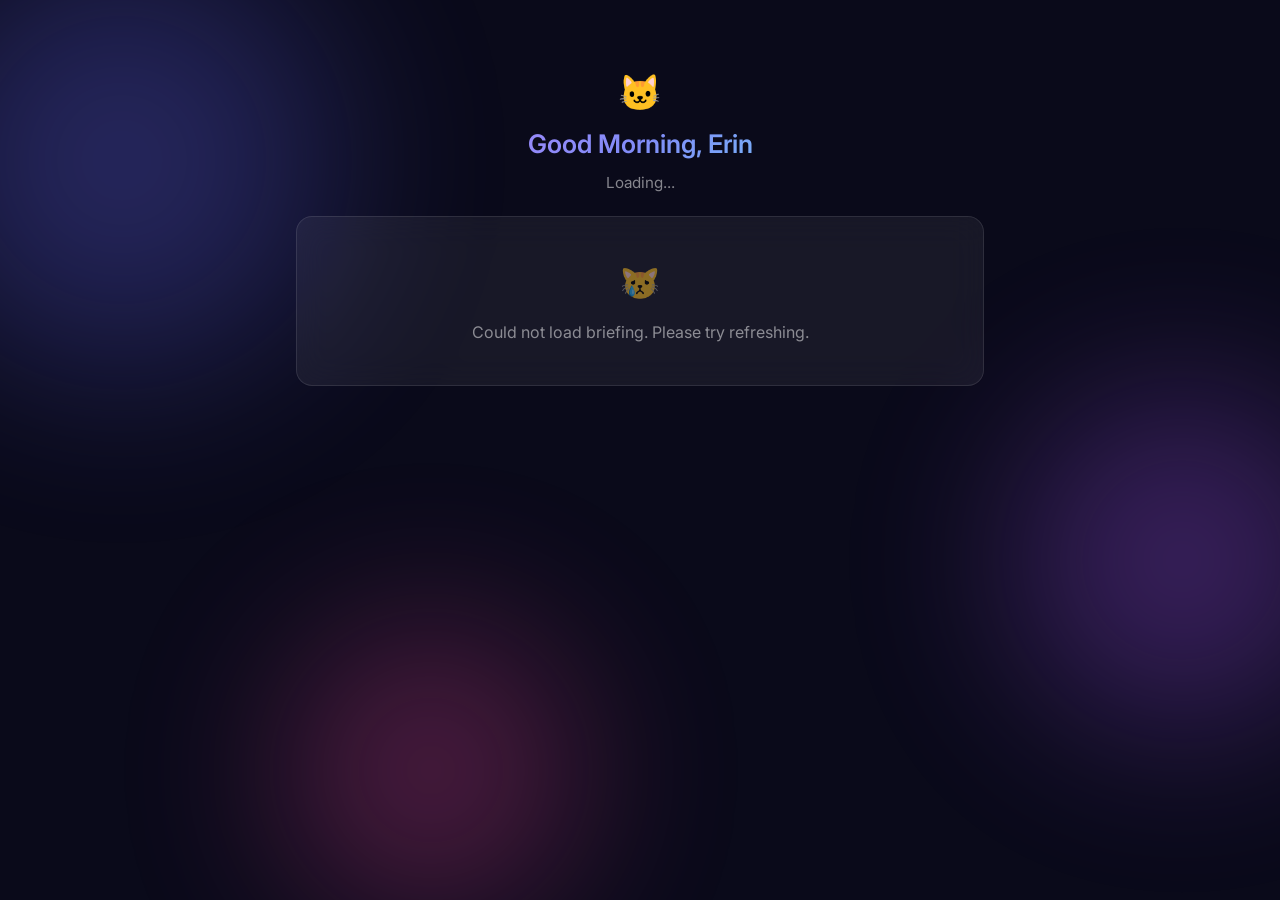
==== public/morning/erin/index.html @ 5134572a "feat: curated 4-category news + redesigned feedback section" ====
<!DOCTYPE html>
<html lang="en">
<head>
    <meta charset="UTF-8">
    <meta name="viewport" content="width=device-width, initial-scale=1.0">
    <title>Erin's Morning Briefing — Purrf Cat Grooming</title>
    <style>
        @import url('https://fonts.googleapis.com/css2?family=Inter:wght@300;400;500;600;700&display=swap');
        *, *::before, *::after { margin: 0; padding: 0; box-sizing: border-box; }
        body {
            font-family: 'Inter', -apple-system, BlinkMacSystemFont, sans-serif;
            background: #0a0a1a; color: #e0e0f0;
            min-height: 100vh; overflow-x: hidden; line-height: 1.6;
        }
        .orb { position: fixed; border-radius: 50%; filter: blur(80px); opacity: 0.4; animation: float 20s ease-in-out infinite; pointer-events: none; z-index: 0; }
        .orb-1 { width: 500px; height: 500px; background: radial-gradient(circle, #6366f1, transparent); top: -10%; left: -10%; }
        .orb-2 { width: 400px; height: 400px; background: radial-gradient(circle, #a855f7, transparent); top: 40%; right: -8%; animation-delay: -7s; }
        .orb-3 { width: 350px; height: 350px; background: radial-gradient(circle, #ec4899, transparent); bottom: -5%; left: 20%; animation-delay: -14s; }
        @keyframes float {
            0%, 100% { transform: translate(0, 0) scale(1); }
            33% { transform: translate(30px, -40px) scale(1.05); }
            66% { transform: translate(-20px, 20px) scale(0.95); }
        }
        .container { position: relative; z-index: 1; max-width: 720px; margin: 0 auto; padding: 24px 16px 60px; }
        .glass { background: rgba(255,255,255,0.06); backdrop-filter: blur(16px); -webkit-backdrop-filter: blur(16px); border: 1px solid rgba(255,255,255,0.1); border-radius: 16px; padding: 24px; margin-bottom: 20px; transition: transform 0.2s ease, box-shadow 0.2s ease; }
        .glass:hover { transform: translateY(-2px); box-shadow: 0 8px 32px rgba(99,102,241,0.15); }
        .header { text-align: center; padding: 40px 0 20px; }
        .header .logo { font-size: 2.2rem; margin-bottom: 4px; }
        .header h1 { font-size: 1.6rem; font-weight: 600; background: linear-gradient(135deg, #c084fc, #818cf8, #67e8f9); -webkit-background-clip: text; -webkit-text-fill-color: transparent; background-clip: text; }
        .header .date { font-size: 0.95rem; color: rgba(255,255,255,0.5); margin-top: 6px; }
        .section-icon { font-size: 1.3rem; margin-right: 8px; vertical-align: middle; }
        .section-title { font-size: 1.1rem; font-weight: 600; margin-bottom: 14px; display: flex; align-items: center; }
        .tip-card { border-left: 3px solid #a78bfa; }
        .tip-label { font-size: 0.75rem; text-transform: uppercase; letter-spacing: 1.5px; color: #a78bfa; margin-bottom: 8px; font-weight: 600; }
        .tip-text { font-size: 0.95rem; color: rgba(255,255,255,0.85); }
        .news-item { padding: 10px 0; border-bottom: 1px solid rgba(255,255,255,0.06); }
        .news-item:last-child { border-bottom: none; }
        .news-item a { color: #93c5fd; text-decoration: none; font-size: 0.93rem; line-height: 1.5; display: block; transition: color 0.2s; }
        .news-item a:hover { color: #bfdbfe; text-decoration: underline; }
        .news-source { font-size: 0.75rem; color: rgba(255,255,255,0.35); margin-top: 2px; }
        .news-category { display: inline-block; font-size: 0.72rem; padding: 3px 10px; border-radius: 20px; margin-bottom: 6px; margin-right: 0; font-weight: 500; }
        .news-category-iran { background: rgba(248,113,113,0.2); color: #fca5a5; }
        .news-category-perth { background: rgba(45,212,191,0.2); color: #5eead4; }
        .news-category-ai { background: rgba(167,139,250,0.2); color: #c4b5fd; }
        .news-category-good { background: rgba(74,222,128,0.2); color: #86efac; }
        .client-card { background: rgba(255,255,255,0.04); border-radius: 12px; padding: 16px; margin-bottom: 12px; border: 1px solid rgba(255,255,255,0.06); }
        .client-card:last-child { margin-bottom: 0; }
        .client-time { font-size: 0.8rem; color: #a78bfa; font-weight: 600; text-transform: uppercase; letter-spacing: 0.5px; }
        .client-name { font-size: 1.05rem; font-weight: 600; margin: 4px 0; color: #f0f0ff; }
        .client-pet { font-size: 0.9rem; color: rgba(255,255,255,0.65); }
        .client-service { display: inline-block; background: rgba(99,102,241,0.2); color: #c4b5fd; font-size: 0.78rem; padding: 3px 10px; border-radius: 20px; margin-top: 6px; }
        .client-tags { margin-top: 6px; display: flex; flex-wrap: wrap; gap: 4px; }
        .client-tag { font-size: 0.72rem; padding: 2px 8px; border-radius: 10px; background: rgba(236,72,153,0.15); color: #f9a8d4; }
        .client-tag.new-client { background: rgba(52,211,153,0.2); color: #6ee7b7; }
        .client-notes { font-size: 0.82rem; color: rgba(255,255,255,0.5); margin-top: 6px; font-style: italic; }
        .visit-count { font-size: 0.75rem; color: rgba(255,255,255,0.4); margin-top: 4px; }
        .revenue-summary { text-align: center; padding: 14px; background: rgba(52,211,153,0.08); border-radius: 12px; margin-top: 16px; }
        .revenue-amount { font-size: 1.5rem; font-weight: 700; color: #6ee7b7; }
        .revenue-label { font-size: 0.8rem; color: rgba(255,255,255,0.45); margin-top: 2px; }
        .no-appointments { text-align: center; padding: 30px; color: rgba(255,255,255,0.4); font-style: italic; }
        .feedback-item { background: rgba(255,255,255,0.03); border-radius: 12px; padding: 14px; border: 1px solid rgba(255,255,255,0.06); }
        .feedback-item-label { font-size: 0.8rem; color: rgba(255,255,255,0.5); text-transform: uppercase; letter-spacing: 0.5px; margin-bottom: 10px; font-weight: 600; display: block; }
        .toggle-row { display: flex; gap: 8px; margin-bottom: 12px; }
        .toggle-btn { flex: 1; padding: 10px 12px; background: rgba(255,255,255,0.04); border: 1px solid rgba(255,255,255,0.1); border-radius: 10px; color: rgba(255,255,255,0.6); font-size: 0.85rem; font-weight: 500; cursor: pointer; transition: all 0.2s; }
        .toggle-btn:hover { border-color: rgba(255,255,255,0.25); }
        .toggle-btn.active { background: rgba(99,102,241,0.25); border-color: rgba(99,102,241,0.5); color: #c4b5fd; }
        .feedback-grid { display: grid; grid-template-columns: 1fr 1fr; gap: 10px; margin-bottom: 16px; }
        textarea.glass-input { width: 100%; padding: 12px 14px; background: rgba(255,255,255,0.06); border: 1px solid rgba(255,255,255,0.1); border-radius: 10px; color: #e0e0f0; font-size: 0.9rem; font-family: inherit; resize: vertical; min-height: 70px; margin-bottom: 12px; }
        textarea.glass-input::placeholder { color: rgba(255,255,255,0.3); }
        textarea.glass-input:focus { outline: none; border-color: rgba(167,139,250,0.5); box-shadow: 0 0 0 3px rgba(167,139,250,0.1); }
        .tag-grid { display: flex; flex-wrap: wrap; gap: 8px; margin: 12px 0; }
        .tag-btn { padding: 6px 14px; border-radius: 20px; font-size: 0.82rem; cursor: pointer; border: 1px solid rgba(255,255,255,0.12); background: rgba(255,255,255,0.04); color: rgba(255,255,255,0.6); transition: all 0.2s; }
        .tag-btn.active { background: rgba(99,102,241,0.25); border-color: rgba(99,102,241,0.5); color: #c4b5fd; }
        .tag-btn:hover { border-color: rgba(255,255,255,0.25); }
        .submit-btn { display: block; width: 100%; padding: 14px; border: none; border-radius: 12px; font-size: 1rem; font-weight: 600; cursor: pointer; background: linear-gradient(135deg, #6366f1, #a855f7); color: white; transition: all 0.3s; margin-top: 8px; }
        .submit-btn:hover { transform: translateY(-1px); box-shadow: 0 6px 20px rgba(99,102,241,0.4); }
        .submit-btn:active { transform: translateY(0); }
        .submit-btn:disabled { opacity: 0.5; cursor: not-allowed; transform: none; }
        .feedback-msg { text-align: center; padding: 12px; border-radius: 10px; margin-top: 12px; font-size: 0.9rem; display: none; }
        .feedback-msg.success { display: block; background: rgba(52,211,153,0.12); color: #6ee7b7; }
        .feedback-msg.error { display: block; background: rgba(239,68,68,0.12); color: #fca5a5; }
        .links-grid { display: grid; gap: 8px; }
        .link-item a { color: #93c5fd; text-decoration: none; font-size: 0.88rem; transition: color 0.2s; }
        .link-item a:hover { color: #bfdbfe; text-decoration: underline; }
        .footer { text-align: center; padding: 30px 0; font-size: 0.78rem; color: rgba(255,255,255,0.25); }
        .footer a { color: rgba(255,255,255,0.35); text-decoration: none; }
        .footer a:hover { color: rgba(255,255,255,0.5); }
        .loading { text-align: center; padding: 60px 20px; }
        .spinner { width: 36px; height: 36px; border: 3px solid rgba(255,255,255,0.1); border-top-color: #a78bfa; border-radius: 50%; animation: spin 0.8s linear infinite; margin: 0 auto 16px; }
        @keyframes spin { to { transform: rotate(360deg); } }
        .loading-text { color: rgba(255,255,255,0.4); font-size: 0.9rem; }
        .error-state { text-align: center; padding: 40px 20px; color: rgba(255,255,255,0.5); }
        .error-state .icon { font-size: 2rem; margin-bottom: 12px; }
        @media (max-width: 500px) {
            .container { padding: 16px 10px 40px; }
            .glass { padding: 18px 16px; }
            .header h1 { font-size: 1.3rem; }
            .feedback-grid { grid-template-columns: 1fr; }
            .toggle-row { flex-direction: column; }
            .toggle-btn { width: 100%; }
        }
    </style>
</head>
<body data-user="erin">
    <div class="orb orb-1"></div>
    <div class="orb orb-2"></div>
    <div class="orb orb-3"></div>
    <div class="container">
        <div class="header">
            <div class="logo">🐱</div>
            <h1>Good Morning, Erin</h1>
            <div class="date" id="headerDate">Loading...</div>
        </div>
        <div id="content">
            <div class="loading">
                <div class="spinner"></div>
                <div class="loading-text">Fetching your briefing...</div>
            </div>
        </div>
    </div>
    <script>
    (function() {
        var USER = document.body.getAttribute('data-user') || 'erin';
        var API = 'https://duwwfbohvptdsgrvlskj.supabase.co/functions/v1/serve-morning-briefing';
        var feedbackState = {
            useful: '',
            bestSections: [],
            changeRequest: '',
            addRemove: '',
            readingExperience: '',
            contentAmount: '',
            looks: '',
            improvement: '',
            generalComments: ''
        };

        function init() {
            fetch(API + '?name=' + USER + '&format=json')
                .then(function(res) { if (!res.ok) throw new Error('HTTP ' + res.status); return res.json(); })
                .then(function(row) {
                    if (!row || (!row.data && !row.json_data && !row.html_content)) { showError('No briefing available yet today. Check back after 5:00 AM.'); return; }
                    var data = row.data || row.json_data;
                    if (!data) { showError('Briefing data is still in legacy format. A new briefing will be generated tomorrow.'); return; }
                    render(data, row.briefing_date);
                })
                .catch(function(err) { console.error(err); showError('Could not load briefing. Please try refreshing.'); });
        }

        function showError(msg) {
            document.getElementById('content').innerHTML = '<div class="glass error-state"><div class="icon">&#128575;</div><p>' + msg + '</p></div>';
        }

        function formatBriefingDate(dateStr) {
            var d = new Date(dateStr + 'T00:00:00');
            return d.toLocaleDateString('en-AU', { weekday: 'long', day: 'numeric', month: 'long', year: 'numeric' });
        }

        function escHtml(s) { if (!s) return ''; return String(s).replace(/&/g,'&amp;').replace(/</g,'&lt;').replace(/>/g,'&gt;').replace(/"/g,'&quot;'); }
        function escAttr(s) { if (!s) return ''; return String(s).replace(/&/g,'&amp;').replace(/"/g,'&quot;').replace(/'/g,'&#39;').replace(/</g,'&lt;').replace(/>/g,'&gt;'); }

        function getCategoryClass(label) {
            if (!label) return '';
            var lower = label.toLowerCase();
            if (lower.includes('iran') || lower.includes('war')) return 'news-category-iran';
            if (lower.includes('perth') || lower.includes('local')) return 'news-category-perth';
            if (lower.includes('claude') || lower.includes('ai')) return 'news-category-ai';
            if (lower.includes('good')) return 'news-category-good';
            return 'news-category-ai';
        }

        function render(data, briefingDate) {
            document.getElementById('headerDate').textContent = data.displayDate || formatBriefingDate(briefingDate);
            var clients = data.clients || [];
            var news = data.news || [];
            var f1 = data.f1 || [];
            var tip = data.tip || null;
            var totalCents = data.totalRevenueCents || 0;
            var appointmentCount = data.appointmentCount || clients.length;

            var html = '';

            // Claude Tip
            if (tip) {
                var tipText = '';
                if (typeof tip === 'string') { tipText = escHtml(tip); }
                else if (tip.title && tip.body) { tipText = '<strong>' + escHtml(tip.title) + '</strong> &#8212; ' + escHtml(tip.body); }
                else if (tip.body) { tipText = escHtml(tip.body); }
                html += '<div class="glass tip-card"><div class="tip-label">Claude Tip of the Day</div><div class="tip-text">' + tipText + '</div></div>';
            }

            // Curated News
            if (news.length) {
                html += '<div class="glass"><div class="section-title"><span class="section-icon">&#127462;&#127482;</span> Curated News</div>';
                news.forEach(function(n) {
                    var hasLabel = n.label && n.emoji;
                    if (hasLabel) {
                        html += '<div class="news-item">';
                        html += '<span class="news-category ' + getCategoryClass(n.label) + '">' + escHtml(n.emoji) + ' ' + escHtml(n.label) + '</span>';
                        html += '<a href="' + escAttr(n.link) + '" target="_blank" rel="noopener">' + escHtml(n.title) + '</a>';
                        if (n.source) html += '<div class="news-source">' + escHtml(n.source) + '</div>';
                        html += '</div>';
                    } else {
                        html += '<div class="news-item"><a href="' + escAttr(n.link) + '" target="_blank" rel="noopener">' + escHtml(n.title) + '</a>';
                        if (n.source) html += '<div class="news-source">' + escHtml(n.source) + '</div>';
                        html += '</div>';
                    }
                });
                html += '</div>';
            }

            // F1 News
            if (f1.length) {
                html += '<div class="glass"><div class="section-title"><span class="section-icon">&#127950;&#65039;</span> Formula 1</div>';
                f1.forEach(function(n) {
                    html += '<div class="news-item"><a href="' + escAttr(n.link) + '" target="_blank" rel="noopener">' + escHtml(n.title) + '</a>';
                    if (n.source) html += '<div class="news-source">' + escHtml(n.source) + '</div>';
                    html += '</div>';
                });
                html += '</div>';
            }

            // Schedule
            html += '<div class="glass"><div class="section-title"><span class="section-icon">&#128203;</span> Today\'s Schedule</div>';
            if (clients.length === 0) {
                html += '<div class="no-appointments">No appointments scheduled for today.</div>';
            } else {
                clients.forEach(function(c) {
                    html += '<div class="client-card">';
                    html += '<div class="client-time">' + escHtml(c.time || '') + (c.duration ? ' &#183; ' + c.duration + ' min' : '') + '</div>';
                    html += '<div class="client-name">' + escHtml(c.name || 'Unknown Client') + '</div>';
                    (c.pets || []).forEach(function(p) {
                        var petInfo = [p.name, p.breed, p.sex].filter(Boolean).join(' &#183; ');
                        if (petInfo) html += '<div class="client-pet">&#128062; ' + escHtml(petInfo) + '</div>';
                    });
                    html += '<div class="client-tags">';
                    (c.services || []).forEach(function(s) {
                        html += '<span class="client-service">' + escHtml(s.name) + '</span>';
                    });
                    if (c.is_new) html += '<span class="client-tag new-client">New Client</span>';
                    html += '</div>';
                    var totalVisits = 0;
                    (c.pets || []).forEach(function(p) { totalVisits += (p.visit_count || 0); });
                    if (totalVisits > 0) html += '<div class="visit-count">' + totalVisits + ' previous visit' + (totalVisits !== 1 ? 's' : '') + '</div>';
                    if (c.notes) html += '<div class="client-notes">"' + escHtml(c.notes) + '"</div>';
                    html += '</div>';
                });
                html += '<div class="revenue-summary"><div class="revenue-amount">$' + (totalCents / 100).toFixed(2) + '</div>';
                html += '<div class="revenue-label">' + appointmentCount + ' appointment' + (appointmentCount !== 1 ? 's' : '') + ' &#183; Estimated Revenue</div></div>';
            }
            html += '</div>';

            // Feedback - Panel 1: How was today's briefing?
            html += '<div class="glass feedback-section"><div class="section-title"><span class="section-icon">&#128203;</span> How was today\'s briefing?</div>';
            html += '<div class="feedback-item"><label class="feedback-item-label">Was this useful today?</label>';
            html += '<div class="toggle-row">';
            html += '<button type="button" class="toggle-btn choose-useful" data-value="yes">Yes</button>';
            html += '<button type="button" class="toggle-btn choose-useful" data-value="somewhat">Somewhat</button>';
            html += '<button type="button" class="toggle-btn choose-useful" data-value="no">No</button>';
            html += '</div></div>';
            html += '<div class="feedback-item"><label class="feedback-item-label">Best section today?</label>';
            html += '<div class="tag-grid" id="bestSectionsGrid">';
            html += '<button type="button" class="tag-btn choose-section" data-value="Tip">Tip</button>';
            html += '<button type="button" class="tag-btn choose-section" data-value="News">News</button>';
            html += '<button type="button" class="tag-btn choose-section" data-value="F1">F1</button>';
            html += '<button type="button" class="tag-btn choose-section" data-value="Schedule">Schedule</button>';
            html += '<button type="button" class="tag-btn choose-section" data-value="Revenue">Revenue</button>';
            html += '</div></div>';
            html += '<div class="feedback-item"><label class="feedback-item-label">What would you change?</label>';
            html += '<textarea class="glass-input" id="fbChange" placeholder="Your suggestions..."></textarea></div>';
            html += '<div class="feedback-item"><label class="feedback-item-label">Anything to add or remove?</label>';
            html += '<textarea class="glass-input" id="fbAddRemove" placeholder="Content feedback..."></textarea></div>';
            html += '</div>';

            // Feedback - Panel 2: Design & experience
            html += '<div class="glass feedback-section"><div class="section-title"><span class="section-icon">&#128394;</span> Design & experience</div>';
            html += '<div class="feedback-item"><label class="feedback-item-label">Reading experience?</label>';
            html += '<div class="toggle-row">';
            html += '<button type="button" class="toggle-btn choose-reading" data-value="easy">Easy</button>';
            html += '<button type="button" class="toggle-btn choose-reading" data-value="fine">Fine</button>';
            html += '<button type="button" class="toggle-btn choose-reading" data-value="hard">Hard to read</button>';
            html += '</div></div>';
            html += '<div class="feedback-item"><label class="feedback-item-label">Content amount?</label>';
            html += '<div class="toggle-row">';
            html += '<button type="button" class="toggle-btn choose-content" data-value="too_little">Too little</button>';
            html += '<button type="button" class="toggle-btn choose-content" data-value="just_right">Just right</button>';
            html += '<button type="button" class="toggle-btn choose-content" data-value="too_much">Too much</button>';
            html += '</div></div>';
            html += '<div class="feedback-item"><label class="feedback-item-label">How does it look?</label>';
            html += '<div class="toggle-row">';
            html += '<button type="button" class="toggle-btn choose-looks" data-value="love_it">Love it</button>';
            html += '<button type="button" class="toggle-btn choose-looks" data-value="its_fine">It\'s fine</button>';
            html += '<button type="button" class="toggle-btn choose-looks" data-value="needs_work">Needs work</button>';
            html += '</div></div>';
            html += '<div class="feedback-item"><label class="feedback-item-label">What would make this better?</label>';
            html += '<textarea class="glass-input" id="fbImprovement" placeholder="Design suggestions..."></textarea></div>';
            html += '<div class="feedback-item"><label class="feedback-item-label">General comments</label>';
            html += '<textarea class="glass-input" id="fbGeneral" placeholder="Any other thoughts..."></textarea></div>';
            html += '</div>';

            // Submit
            html += '<button class="submit-btn" id="submitBtn">Submit Feedback</button>';
            html += '<div class="feedback-msg" id="fbMsg"></div>';

            // Read More Links
            var allLinks = news.concat(f1).filter(function(n) { return n.link; });
            if (allLinks.length) {
                html += '<div class="glass" style="margin-top:20px;"><div class="section-title"><span class="section-icon">&#128279;</span> Read More</div><div class="links-grid">';
                allLinks.forEach(function(n) {
                    html += '<div class="link-item"><a href="' + escAttr(n.link) + '" target="_blank" rel="noopener">' + escHtml(n.title) + '</a></div>';
                });
                html += '</div></div>';
            }

            // Footer
            html += '<div class="footer"><p>Purrf Cat Grooming &#183; Morning Briefing</p><p style="margin-top:4px;"><a href="/">groomentic.com.au</a></p></div>';

            document.getElementById('content').innerHTML = html;
            bindFeedback(briefingDate);
        }

        function bindFeedback(briefingDate) {
            // Useful toggle
            document.querySelectorAll('.choose-useful').forEach(function(btn) {
                btn.addEventListener('click', function() {
                    var val = btn.dataset.value;
                    feedbackState.useful = feedbackState.useful === val ? '' : val;
                    document.querySelectorAll('.choose-useful').forEach(function(b) {
                        b.classList.toggle('active', b.dataset.value === feedbackState.useful);
                    });
                });
            });

            // Best sections multi-select
            document.querySelectorAll('.choose-section').forEach(function(btn) {
                btn.addEventListener('click', function() {
                    var val = btn.dataset.value;
                    if (feedbackState.bestSections.indexOf(val) >= 0) {
                        feedbackState.bestSections = feedbackState.bestSections.filter(function(s) { return s !== val; });
                    } else {
                        feedbackState.bestSections.push(val);
                    }
                    document.querySelectorAll('.choose-section').forEach(function(b) {
                        b.classList.toggle('active', feedbackState.bestSections.indexOf(b.dataset.value) >= 0);
                    });
                });
            });

            // Change request
            var fbChange = document.getElementById('fbChange');
            if (fbChange) fbChange.addEventListener('input', function() { feedbackState.changeRequest = fbChange.value; });

            // Add/remove
            var fbAddRemove = document.getElementById('fbAddRemove');
            if (fbAddRemove) fbAddRemove.addEventListener('input', function() { feedbackState.addRemove = fbAddRemove.value; });

            // Reading experience
            document.querySelectorAll('.choose-reading').forEach(function(btn) {
                btn.addEventListener('click', function() {
                    var val = btn.dataset.value;
                    feedbackState.readingExperience = feedbackState.readingExperience === val ? '' : val;
                    document.querySelectorAll('.choose-reading').forEach(function(b) {
                        b.classList.toggle('active', b.dataset.value === feedbackState.readingExperience);
                    });
                });
            });

            // Content amount
            document.querySelectorAll('.choose-content').forEach(function(btn) {
                btn.addEventListener('click', function() {
                    var val = btn.dataset.value;
                    feedbackState.contentAmount = feedbackState.contentAmount === val ? '' : val;
                    document.querySelectorAll('.choose-content').forEach(function(b) {
                        b.classList.toggle('active', b.dataset.value === feedbackState.contentAmount);
                    });
                });
            });

            // Looks
            document.querySelectorAll('.choose-looks').forEach(function(btn) {
                btn.addEventListener('click', function() {
                    var val = btn.dataset.value;
                    feedbackState.looks = feedbackState.looks === val ? '' : val;
                    document.querySelectorAll('.choose-looks').forEach(function(b) {
                        b.classList.toggle('active', b.dataset.value === feedbackState.looks);
                    });
                });
            });

            // Improvement
            var fbImprovement = document.getElementById('fbImprovement');
            if (fbImprovement) fbImprovement.addEventListener('input', function() { feedbackState.improvement = fbImprovement.value; });

            // General comments
            var fbGeneral = document.getElementById('fbGeneral');
            if (fbGeneral) fbGeneral.addEventListener('input', function() { feedbackState.generalComments = fbGeneral.value; });

            // Submit
            var submitBtn = document.getElementById('submitBtn');
            if (submitBtn) {
                submitBtn.addEventListener('click', function() {
                    var msg = document.getElementById('fbMsg');
                    var hasContent = feedbackState.useful || feedbackState.bestSections.length || (feedbackState.changeRequest && feedbackState.changeRequest.trim()) || (feedbackState.addRemove && feedbackState.addRemove.trim()) || feedbackState.readingExperience || feedbackState.contentAmount || feedbackState.looks || (feedbackState.improvement && feedbackState.improvement.trim()) || (feedbackState.generalComments && feedbackState.generalComments.trim());
                    if (!hasContent) { msg.className = 'feedback-msg error'; msg.textContent = 'Please provide at least one piece of feedback.'; return; }
                    submitBtn.disabled = true;
                    submitBtn.textContent = 'Submitting...';
                    var body = {
                        action: 'feedback',
                        user_name: USER,
                        briefing_date: briefingDate,
                        section: 'combined',
                        responses: {
                            useful: feedbackState.useful,
                            best_sections: feedbackState.bestSections,
                            change_request: feedbackState.changeRequest,
                            add_remove: feedbackState.addRemove,
                            reading_experience: feedbackState.readingExperience,
                            content_amount: feedbackState.contentAmount,
                            looks: feedbackState.looks,
                            improvement: feedbackState.improvement,
                            general_comments: feedbackState.generalComments
                        }
                    };
                    fetch(API, { method: 'POST', headers: { 'Content-Type': 'application/json' }, body: JSON.stringify(body) })
                        .then(function(res) { if (!res.ok) throw new Error('HTTP ' + res.status); msg.className = 'feedback-msg success'; msg.textContent = 'Thank you! Your feedback has been submitted.'; submitBtn.textContent = 'Submitted &#10003;'; })
                        .catch(function(err) { console.error(err); msg.className = 'feedback-msg error'; msg.textContent = 'Failed to submit. Please try again.'; submitBtn.disabled = false; submitBtn.textContent = 'Submit Feedback'; });
                });
            }
        }

        init();
    })();
    </script>
</body>
</html>
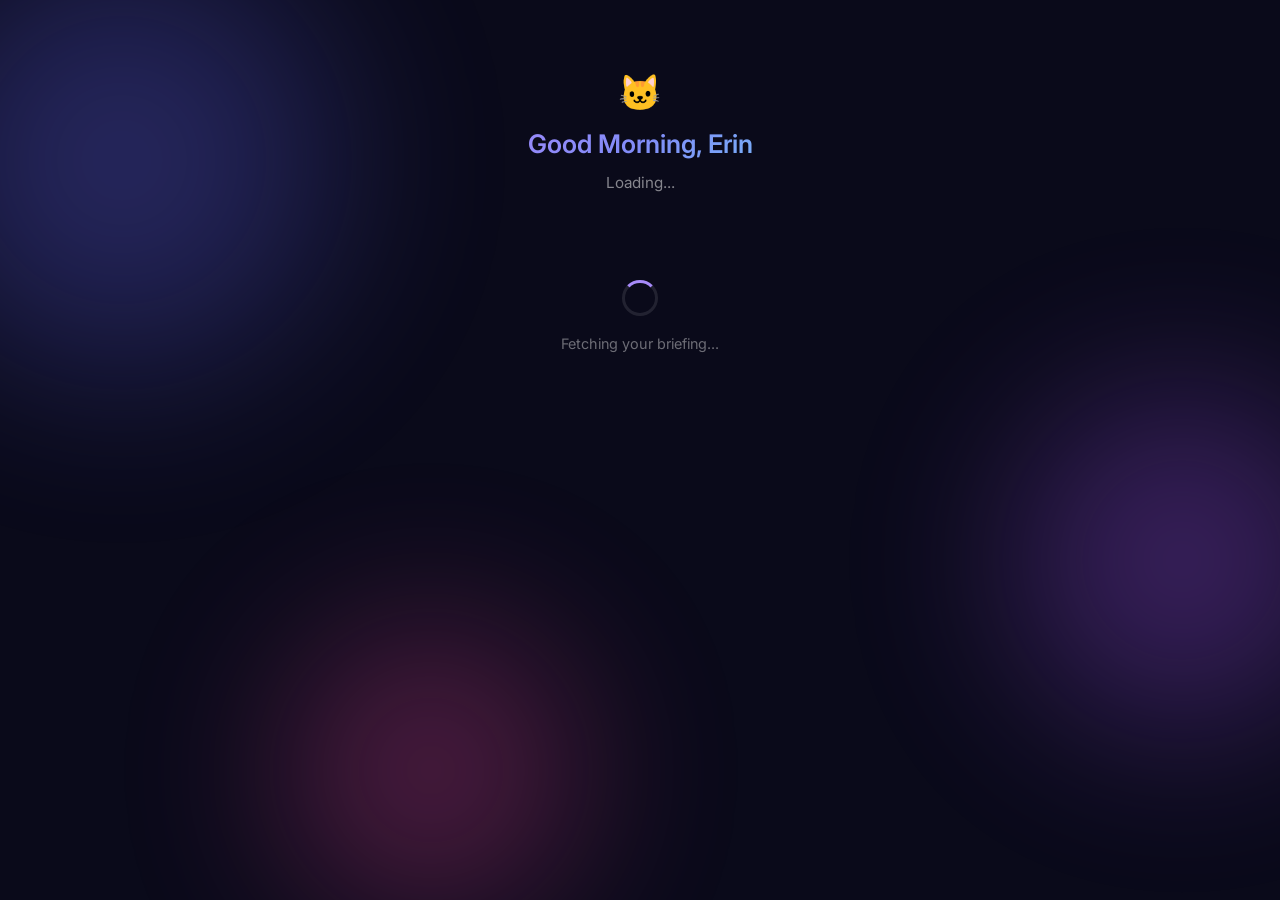
==== commit c8ae7297: "feat(briefing): rich client cards with behaviour, address, services, revenue v5" ====
--- a/public/morning/erin/index.html
+++ b/public/morning/erin/index.html
@@ -28,6 +28,7 @@
         .header .logo { font-size: 2.2rem; margin-bottom: 4px; }
         .header h1 { font-size: 1.6rem; font-weight: 600; background: linear-gradient(135deg, #c084fc, #818cf8, #67e8f9); -webkit-background-clip: text; -webkit-text-fill-color: transparent; background-clip: text; }
         .header .date { font-size: 0.95rem; color: rgba(255,255,255,0.5); margin-top: 6px; }
+        .header .subline { font-size: 0.85rem; color: rgba(255,255,255,0.35); margin-top: 4px; }
         .section-icon { font-size: 1.3rem; margin-right: 8px; vertical-align: middle; }
         .section-title { font-size: 1.1rem; font-weight: 600; margin-bottom: 14px; display: flex; align-items: center; }
         .tip-card { border-left: 3px solid #a78bfa; }
@@ -38,26 +39,94 @@
         .news-item a { color: #93c5fd; text-decoration: none; font-size: 0.93rem; line-height: 1.5; display: block; transition: color 0.2s; }
         .news-item a:hover { color: #bfdbfe; text-decoration: underline; }
         .news-source { font-size: 0.75rem; color: rgba(255,255,255,0.35); margin-top: 2px; }
-        .news-category { display: inline-block; font-size: 0.72rem; padding: 3px 10px; border-radius: 20px; margin-bottom: 6px; margin-right: 0; font-weight: 500; }
+        .news-category { display: inline-block; font-size: 0.72rem; padding: 3px 10px; border-radius: 20px; margin-bottom: 6px; font-weight: 500; }
         .news-category-iran { background: rgba(248,113,113,0.2); color: #fca5a5; }
         .news-category-perth { background: rgba(45,212,191,0.2); color: #5eead4; }
         .news-category-ai { background: rgba(167,139,250,0.2); color: #c4b5fd; }
         .news-category-good { background: rgba(74,222,128,0.2); color: #86efac; }
-        .client-card { background: rgba(255,255,255,0.04); border-radius: 12px; padding: 16px; margin-bottom: 12px; border: 1px solid rgba(255,255,255,0.06); }
+
+        /* Rich client cards */
+        .depart-banner {
+            background: linear-gradient(135deg, rgba(248,113,113,0.12), rgba(251,191,36,0.08));
+            border: 1px solid rgba(248,113,113,0.2);
+            border-radius: 14px;
+            padding: 14px 18px;
+            margin-bottom: 18px;
+            display: flex;
+            align-items: center;
+            gap: 12px;
+            font-size: 0.92rem;
+            font-weight: 600;
+            color: #fca5a5;
+        }
+        .depart-banner .depart-time { font-size: 1.15rem; font-weight: 700; color: #fbbf24; }
+        .depart-banner .tag-mobile { display: inline-block; font-size: 0.72rem; font-weight: 600; padding: 3px 10px; border-radius: 20px; background: rgba(248,113,113,0.15); color: #fca5a5; text-transform: uppercase; letter-spacing: 0.5px; margin-left: auto; }
+
+        .client-card {
+            background: rgba(255,255,255,0.04);
+            border: 1px solid rgba(255,255,255,0.07);
+            border-radius: 16px;
+            padding: 20px;
+            margin-bottom: 16px;
+        }
         .client-card:last-child { margin-bottom: 0; }
-        .client-time { font-size: 0.8rem; color: #a78bfa; font-weight: 600; text-transform: uppercase; letter-spacing: 0.5px; }
-        .client-name { font-size: 1.05rem; font-weight: 600; margin: 4px 0; color: #f0f0ff; }
-        .client-pet { font-size: 0.9rem; color: rgba(255,255,255,0.65); }
-        .client-service { display: inline-block; background: rgba(99,102,241,0.2); color: #c4b5fd; font-size: 0.78rem; padding: 3px 10px; border-radius: 20px; margin-top: 6px; }
-        .client-tags { margin-top: 6px; display: flex; flex-wrap: wrap; gap: 4px; }
-        .client-tag { font-size: 0.72rem; padding: 2px 8px; border-radius: 10px; background: rgba(236,72,153,0.15); color: #f9a8d4; }
-        .client-tag.new-client { background: rgba(52,211,153,0.2); color: #6ee7b7; }
-        .client-notes { font-size: 0.82rem; color: rgba(255,255,255,0.5); margin-top: 6px; font-style: italic; }
-        .visit-count { font-size: 0.75rem; color: rgba(255,255,255,0.4); margin-top: 4px; }
-        .revenue-summary { text-align: center; padding: 14px; background: rgba(52,211,153,0.08); border-radius: 12px; margin-top: 16px; }
-        .revenue-amount { font-size: 1.5rem; font-weight: 700; color: #6ee7b7; }
-        .revenue-label { font-size: 0.8rem; color: rgba(255,255,255,0.45); margin-top: 2px; }
+        .client-header { display: flex; justify-content: space-between; align-items: flex-start; flex-wrap: wrap; gap: 8px; margin-bottom: 10px; }
+        .client-name { font-size: 1.1rem; font-weight: 700; color: #f0efff; }
+        .client-meta { font-size: 0.82rem; color: rgba(255,255,255,0.45); margin-top: 2px; }
+        .tag { display: inline-block; font-size: 0.72rem; font-weight: 600; padding: 3px 10px; border-radius: 20px; text-transform: uppercase; letter-spacing: 0.5px; }
+        .tag-confirmed { background: rgba(74,222,128,0.2); color: #86efac; }
+        .tag-unconfirmed { background: rgba(251,191,36,0.2); color: #fde68a; }
+        .tag-new { background: rgba(52,211,153,0.2); color: #6ee7b7; }
+
+        .service-line { display: flex; justify-content: space-between; align-items: center; padding: 5px 0; font-size: 0.88rem; flex-wrap: wrap; gap: 4px; }
+        .service-name { color: rgba(255,255,255,0.7); }
+        .service-price { color: #4ade80; font-weight: 600; }
+
+        .address-line {
+            font-size: 0.82rem;
+            color: rgba(255,255,255,0.45);
+            margin: 10px 0;
+            padding: 8px 12px;
+            background: rgba(255,255,255,0.03);
+            border-radius: 10px;
+        }
+
+        .cat-card {
+            background: rgba(167,139,250,0.08);
+            border: 1px solid rgba(167,139,250,0.15);
+            border-radius: 12px;
+            padding: 12px 14px;
+            margin: 10px 0;
+        }
+        .cat-card h4 { font-size: 0.92rem; font-weight: 600; color: #c4b5fd; margin-bottom: 2px; }
+        .cat-card p { font-size: 0.85rem; color: rgba(255,255,255,0.65); margin: 0; line-height: 1.5; }
+
+        .behaviour-summary {
+            background: rgba(96,165,250,0.06);
+            border-left: 3px solid rgba(96,165,250,0.4);
+            padding: 12px 14px;
+            border-radius: 0 10px 10px 0;
+            margin: 10px 0;
+            font-size: 0.85rem;
+            color: rgba(255,255,255,0.7);
+            line-height: 1.6;
+            white-space: pre-line;
+        }
+
+        .revenue-total {
+            text-align: right;
+            font-size: 1.3rem;
+            font-weight: 700;
+            color: #4ade80;
+            padding: 16px 0 0;
+            border-top: 1px solid rgba(255,255,255,0.08);
+            margin-top: 8px;
+        }
+        .revenue-label { font-size: 0.82rem; font-weight: 400; color: rgba(255,255,255,0.5); }
+
         .no-appointments { text-align: center; padding: 30px; color: rgba(255,255,255,0.4); font-style: italic; }
+
+        /* Feedback */
         .feedback-item { background: rgba(255,255,255,0.03); border-radius: 12px; padding: 14px; border: 1px solid rgba(255,255,255,0.06); }
         .feedback-item-label { font-size: 0.8rem; color: rgba(255,255,255,0.5); text-transform: uppercase; letter-spacing: 0.5px; margin-bottom: 10px; font-weight: 600; display: block; }
         .toggle-row { display: flex; gap: 8px; margin-bottom: 12px; }
@@ -65,13 +134,13 @@
         .toggle-btn:hover { border-color: rgba(255,255,255,0.25); }
         .toggle-btn.active { background: rgba(99,102,241,0.25); border-color: rgba(99,102,241,0.5); color: #c4b5fd; }
         .feedback-grid { display: grid; grid-template-columns: 1fr 1fr; gap: 10px; margin-bottom: 16px; }
+        .tag-grid { display: flex; flex-wrap: wrap; gap: 8px; margin-bottom: 12px; }
+        .tag-btn { padding: 6px 14px; border-radius: 20px; font-size: 0.82rem; cursor: pointer; border: 1px solid rgba(255,255,255,0.12); background: rgba(255,255,255,0.04); color: rgba(255,255,255,0.6); transition: all 0.2s; }
+        .tag-btn.active { background: rgba(99,102,241,0.25); border-color: rgba(99,102,241,0.5); color: #c4b5fd; }
+        .tag-btn:hover { border-color: rgba(255,255,255,0.25); }
         textarea.glass-input { width: 100%; padding: 12px 14px; background: rgba(255,255,255,0.06); border: 1px solid rgba(255,255,255,0.1); border-radius: 10px; color: #e0e0f0; font-size: 0.9rem; font-family: inherit; resize: vertical; min-height: 70px; margin-bottom: 12px; }
         textarea.glass-input::placeholder { color: rgba(255,255,255,0.3); }
         textarea.glass-input:focus { outline: none; border-color: rgba(167,139,250,0.5); box-shadow: 0 0 0 3px rgba(167,139,250,0.1); }
-        .tag-grid { display: flex; flex-wrap: wrap; gap: 8px; margin: 12px 0; }
-        .tag-btn { padding: 6px 14px; border-radius: 20px; font-size: 0.82rem; cursor: pointer; border: 1px solid rgba(255,255,255,0.12); background: rgba(255,255,255,0.04); color: rgba(255,255,255,0.6); transition: all 0.2s; }
-        .tag-btn.active { background: rgba(99,102,241,0.25); border-color: rgba(99,102,241,0.5); color: #c4b5fd; }
-        .tag-btn:hover { border-color: rgba(255,255,255,0.25); }
         .submit-btn { display: block; width: 100%; padding: 14px; border: none; border-radius: 12px; font-size: 1rem; font-weight: 600; cursor: pointer; background: linear-gradient(135deg, #6366f1, #a855f7); color: white; transition: all 0.3s; margin-top: 8px; }
         .submit-btn:hover { transform: translateY(-1px); box-shadow: 0 6px 20px rgba(99,102,241,0.4); }
         .submit-btn:active { transform: translateY(0); }
@@ -98,6 +167,7 @@
             .feedback-grid { grid-template-columns: 1fr; }
             .toggle-row { flex-direction: column; }
             .toggle-btn { width: 100%; }
+            .depart-banner { flex-wrap: wrap; }
         }
     </style>
 </head>
@@ -107,9 +177,10 @@
     <div class="orb orb-3"></div>
     <div class="container">
         <div class="header">
-            <div class="logo">🐱</div>
+            <div class="logo">&#x1F431;</div>
             <h1>Good Morning, Erin</h1>
             <div class="date" id="headerDate">Loading...</div>
+            <div class="subline" id="headerSubline"></div>
         </div>
         <div id="content">
             <div class="loading">
@@ -120,18 +191,11 @@
     </div>
     <script>
     (function() {
-        var USER = document.body.getAttribute('data-user') || 'erin';
+        var USER = document.body.getAttribute('data-user') || 'paul';
         var API = 'https://duwwfbohvptdsgrvlskj.supabase.co/functions/v1/serve-morning-briefing';
         var feedbackState = {
-            useful: '',
-            bestSections: [],
-            changeRequest: '',
-            addRemove: '',
-            readingExperience: '',
-            contentAmount: '',
-            looks: '',
-            improvement: '',
-            generalComments: ''
+            useful: '', bestSections: [], changeRequest: '', addRemove: '',
+            readingExperience: '', contentAmount: '', looks: '', improvement: '', generalComments: ''
         };
 
         function init() {
@@ -150,41 +214,44 @@
             document.getElementById('content').innerHTML = '<div class="glass error-state"><div class="icon">&#128575;</div><p>' + msg + '</p></div>';
         }
 
-        function formatBriefingDate(dateStr) {
-            var d = new Date(dateStr + 'T00:00:00');
-            return d.toLocaleDateString('en-AU', { weekday: 'long', day: 'numeric', month: 'long', year: 'numeric' });
-        }
-
-        function escHtml(s) { if (!s) return ''; return String(s).replace(/&/g,'&amp;').replace(/</g,'&lt;').replace(/>/g,'&gt;').replace(/"/g,'&quot;'); }
+        function esc(s) { if (!s) return ''; return String(s).replace(/&/g,'&amp;').replace(/</g,'&lt;').replace(/>/g,'&gt;').replace(/"/g,'&quot;'); }
         function escAttr(s) { if (!s) return ''; return String(s).replace(/&/g,'&amp;').replace(/"/g,'&quot;').replace(/'/g,'&#39;').replace(/</g,'&lt;').replace(/>/g,'&gt;'); }
+        function money(cents) { if (!cents) return '$0'; var d = cents / 100; return d % 1 === 0 ? '$' + d : '$' + d.toFixed(2); }
 
         function getCategoryClass(label) {
             if (!label) return '';
-            var lower = label.toLowerCase();
-            if (lower.includes('iran') || lower.includes('war')) return 'news-category-iran';
-            if (lower.includes('perth') || lower.includes('local')) return 'news-category-perth';
-            if (lower.includes('claude') || lower.includes('ai')) return 'news-category-ai';
-            if (lower.includes('good')) return 'news-category-good';
+            var l = label.toLowerCase();
+            if (l.includes('iran') || l.includes('war')) return 'news-category-iran';
+            if (l.includes('perth') || l.includes('local')) return 'news-category-perth';
+            if (l.includes('claude') || l.includes('ai')) return 'news-category-ai';
+            if (l.includes('good')) return 'news-category-good';
             return 'news-category-ai';
         }
 
         function render(data, briefingDate) {
-            document.getElementById('headerDate').textContent = data.displayDate || formatBriefingDate(briefingDate);
+            document.getElementById('headerDate').textContent = data.displayDate || briefingDate;
             var clients = data.clients || [];
             var news = data.news || [];
             var f1 = data.f1 || [];
             var tip = data.tip || null;
             var totalCents = data.totalRevenueCents || 0;
-            var appointmentCount = data.appointmentCount || clients.length;
+            var count = data.appointmentCount || clients.length;
+
+            // Header subline
+            var subParts = [];
+            if (count > 0) subParts.push(count + ' appointment' + (count !== 1 ? 's' : ''));
+            else subParts.push('No appointments today');
+            if (data.hasMobileDay) subParts.push('Mobile day');
+            document.getElementById('headerSubline').textContent = subParts.join(' \u2022 ');
 
             var html = '';
 
             // Claude Tip
             if (tip) {
                 var tipText = '';
-                if (typeof tip === 'string') { tipText = escHtml(tip); }
-                else if (tip.title && tip.body) { tipText = '<strong>' + escHtml(tip.title) + '</strong> &#8212; ' + escHtml(tip.body); }
-                else if (tip.body) { tipText = escHtml(tip.body); }
+                if (typeof tip === 'string') tipText = esc(tip);
+                else if (tip.title && tip.body) tipText = '<strong>' + esc(tip.title) + '</strong> \u2014 ' + esc(tip.body);
+                else if (tip.body) tipText = esc(tip.body);
                 html += '<div class="glass tip-card"><div class="tip-label">Claude Tip of the Day</div><div class="tip-text">' + tipText + '</div></div>';
             }
 
@@ -192,18 +259,11 @@
             if (news.length) {
                 html += '<div class="glass"><div class="section-title"><span class="section-icon">&#127462;&#127482;</span> Curated News</div>';
                 news.forEach(function(n) {
-                    var hasLabel = n.label && n.emoji;
-                    if (hasLabel) {
-                        html += '<div class="news-item">';
-                        html += '<span class="news-category ' + getCategoryClass(n.label) + '">' + escHtml(n.emoji) + ' ' + escHtml(n.label) + '</span>';
-                        html += '<a href="' + escAttr(n.link) + '" target="_blank" rel="noopener">' + escHtml(n.title) + '</a>';
-                        if (n.source) html += '<div class="news-source">' + escHtml(n.source) + '</div>';
-                        html += '</div>';
-                    } else {
-                        html += '<div class="news-item"><a href="' + escAttr(n.link) + '" target="_blank" rel="noopener">' + escHtml(n.title) + '</a>';
-                        if (n.source) html += '<div class="news-source">' + escHtml(n.source) + '</div>';
-                        html += '</div>';
-                    }
+                    html += '<div class="news-item">';
+                    if (n.label && n.emoji) html += '<span class="news-category ' + getCategoryClass(n.label) + '">' + esc(n.emoji) + ' ' + esc(n.label) + '</span>';
+                    html += '<a href="' + escAttr(n.link) + '" target="_blank" rel="noopener">' + esc(n.title) + '</a>';
+                    if (n.source) html += '<div class="news-source">' + esc(n.source) + '</div>';
+                    html += '</div>';
                 });
                 html += '</div>';
             }
@@ -212,44 +272,118 @@
             if (f1.length) {
                 html += '<div class="glass"><div class="section-title"><span class="section-icon">&#127950;&#65039;</span> Formula 1</div>';
                 f1.forEach(function(n) {
-                    html += '<div class="news-item"><a href="' + escAttr(n.link) + '" target="_blank" rel="noopener">' + escHtml(n.title) + '</a>';
-                    if (n.source) html += '<div class="news-source">' + escHtml(n.source) + '</div>';
+                    html += '<div class="news-item"><a href="' + escAttr(n.link) + '" target="_blank" rel="noopener">' + esc(n.title) + '</a>';
+                    if (n.source) html += '<div class="news-source">' + esc(n.source) + '</div>';
                     html += '</div>';
                 });
                 html += '</div>';
             }
 
-            // Schedule
-            html += '<div class="glass"><div class="section-title"><span class="section-icon">&#128203;</span> Today\'s Schedule</div>';
+            // === TODAY'S SCHEDULE (Rich Client Cards) ===
+            html += '<div class="glass"><div class="section-title"><span class="section-icon">&#128197;</span> Today\'s Schedule</div>';
+
             if (clients.length === 0) {
                 html += '<div class="no-appointments">No appointments scheduled for today.</div>';
             } else {
+                // Departure banner for mobile days
+                if (data.departureBanner) {
+                    var db = data.departureBanner;
+                    html += '<div class="depart-banner">';
+                    html += '<span>&#x1F697;</span>';
+                    html += '<span>Depart by <span class="depart-time">' + esc(db.depart_time) + '</span> \u2192 ' + esc(db.first_stop) + ' first</span>';
+                    html += '<span class="tag-mobile">Mobile Day</span>';
+                    html += '</div>';
+                }
+
                 clients.forEach(function(c) {
                     html += '<div class="client-card">';
-                    html += '<div class="client-time">' + escHtml(c.time || '') + (c.duration ? ' &#183; ' + c.duration + ' min' : '') + '</div>';
-                    html += '<div class="client-name">' + escHtml(c.name || 'Unknown Client') + '</div>';
-                    (c.pets || []).forEach(function(p) {
-                        var petInfo = [p.name, p.breed, p.sex].filter(Boolean).join(' &#183; ');
-                        if (petInfo) html += '<div class="client-pet">&#128062; ' + escHtml(petInfo) + '</div>';
+
+                    // Client header: name + visit label + confirmation tag
+                    html += '<div class="client-header"><div>';
+                    var nameLabel = esc(c.name);
+                    if (c.visit_label) nameLabel += ' \u2014 ' + esc(c.visit_label);
+                    html += '<div class="client-name">' + nameLabel + '</div>';
+                    // Meta: client since, phone
+                    var metaParts = [];
+                    if (c.client_since) metaParts.push('Client since ' + esc(c.client_since));
+                    if (c.phone) metaParts.push(esc(c.phone));
+                    if (metaParts.length) html += '<div class="client-meta">' + metaParts.join(' \u2022 ') + '</div>';
+                    html += '</div>';
+                    // Confirmation tag
+                    if (c.is_confirmed) {
+                        html += '<span class="tag tag-confirmed">Confirmed</span>';
+                    } else if (c.is_new) {
+                        html += '<span class="tag tag-new">New Client</span>';
+                    } else {
+                        html += '<span class="tag tag-unconfirmed">Unconfirmed</span>';
+                    }
+                    html += '</div>';
+
+                    // Service lines with per-pet pricing
+                    var services = c.services || [];
+                    services.forEach(function(s) {
+                        if (s.name === 'Let Paul Decide' && !s.price) return;
+                        html += '<div class="service-line">';
+                        var svcLabel = s.pet_name ? esc(s.pet_name) + ' \u2014 ' + esc(s.name) : esc(s.name);
+                        html += '<span class="service-name">' + svcLabel + '</span>';
+                        if (s.price > 0) html += '<span class="service-price">' + money(s.price) + '</span>';
+                        html += '</div>';
                     });
-                    html += '<div class="client-tags">';
-                    (c.services || []).forEach(function(s) {
-                        html += '<span class="client-service">' + escHtml(s.name) + '</span>';
-                    });
-                    if (c.is_new) html += '<span class="client-tag new-client">New Client</span>';
-                    html += '</div>';
-                    var totalVisits = 0;
-                    (c.pets || []).forEach(function(p) { totalVisits += (p.visit_count || 0); });
-                    if (totalVisits > 0) html += '<div class="visit-count">' + totalVisits + ' previous visit' + (totalVisits !== 1 ? 's' : '') + '</div>';
-                    if (c.notes) html += '<div class="client-notes">"' + escHtml(c.notes) + '"</div>';
-                    html += '</div>';
+
+                    // Time range
+                    if (c.time_range) {
+                        html += '<div class="client-meta" style="margin-top:4px;">' + esc(c.time_range) + '</div>';
+                    } else if (c.time) {
+                        html += '<div class="client-meta" style="margin-top:4px;">' + esc(c.time) + (c.duration ? ' \u2022 ' + c.duration + ' min' : '') + '</div>';
+                    }
+
+                    // Address line (especially for mobile)
+                    if (c.address) {
+                        var addrText = '&#x1F4CD; ' + esc(c.address);
+                        if (c.access_notes) addrText += ' \u2022 ' + esc(c.access_notes);
+                        html += '<div class="address-line">' + addrText + '</div>';
+                    }
+
+                    // Cat cards
+                    var pets = c.pets || [];
+                    if (pets.length > 0) {
+                        html += '<div class="cat-card">';
+                        var firstPet = pets[0];
+                        var petParts = ['&#x1F431; ' + esc(firstPet.name)];
+                        if (firstPet.breed) petParts.push(esc(firstPet.breed));
+                        if (firstPet.sex) petParts.push(esc(firstPet.sex));
+                        if (firstPet.age) petParts.push(esc(firstPet.age));
+                        html += '<h4>' + petParts.join(' \u2022 ') + '</h4>';
+                        if (pets.length > 1) {
+                            var otherPets = pets.slice(1).map(function(p) {
+                                var parts = ['<strong>' + esc(p.name) + '</strong>'];
+                                if (p.breed) parts.push(esc(p.breed));
+                                if (p.sex) parts.push(esc(p.sex));
+                                if (p.age) parts.push(esc(p.age));
+                                return parts.join(' \u2022 ');
+                            });
+                            html += '<p>Also: ' + otherPets.join('; ') + '</p>';
+                        }
+                        html += '</div>';
+                    }
+
+                    // Behaviour summary
+                    if (c.behaviour_summary) {
+                        html += '<div class="behaviour-summary"><strong>Behaviour &amp; Handling:</strong> ' + esc(c.behaviour_summary) + '</div>';
+                    }
+
+                    html += '</div>'; // end client-card
                 });
-                html += '<div class="revenue-summary"><div class="revenue-amount">$' + (totalCents / 100).toFixed(2) + '</div>';
-                html += '<div class="revenue-label">' + appointmentCount + ' appointment' + (appointmentCount !== 1 ? 's' : '') + ' &#183; Estimated Revenue</div></div>';
+
+                // Revenue total
+                html += '<div class="revenue-total">';
+                html += '<span class="revenue-label">Expected revenue today</span><br>';
+                html += money(totalCents);
+                html += '</div>';
             }
             html += '</div>';
 
-            // Feedback - Panel 1: How was today's briefing?
+            // === FEEDBACK PANEL 1 ===
             html += '<div class="glass feedback-section"><div class="section-title"><span class="section-icon">&#128203;</span> How was today\'s briefing?</div>';
             html += '<div class="feedback-item"><label class="feedback-item-label">Was this useful today?</label>';
             html += '<div class="toggle-row">';
@@ -258,7 +392,7 @@
             html += '<button type="button" class="toggle-btn choose-useful" data-value="no">No</button>';
             html += '</div></div>';
             html += '<div class="feedback-item"><label class="feedback-item-label">Best section today?</label>';
-            html += '<div class="tag-grid" id="bestSectionsGrid">';
+            html += '<div class="tag-grid">';
             html += '<button type="button" class="tag-btn choose-section" data-value="Tip">Tip</button>';
             html += '<button type="button" class="tag-btn choose-section" data-value="News">News</button>';
             html += '<button type="button" class="tag-btn choose-section" data-value="F1">F1</button>';
@@ -271,7 +405,7 @@
             html += '<textarea class="glass-input" id="fbAddRemove" placeholder="Content feedback..."></textarea></div>';
             html += '</div>';
 
-            // Feedback - Panel 2: Design & experience
+            // === FEEDBACK PANEL 2 ===
             html += '<div class="glass feedback-section"><div class="section-title"><span class="section-icon">&#128394;</span> Design & experience</div>';
             html += '<div class="feedback-item"><label class="feedback-item-label">Reading experience?</label>';
             html += '<div class="toggle-row">';
@@ -305,130 +439,33 @@
             var allLinks = news.concat(f1).filter(function(n) { return n.link; });
             if (allLinks.length) {
                 html += '<div class="glass" style="margin-top:20px;"><div class="section-title"><span class="section-icon">&#128279;</span> Read More</div><div class="links-grid">';
-                allLinks.forEach(function(n) {
-                    html += '<div class="link-item"><a href="' + escAttr(n.link) + '" target="_blank" rel="noopener">' + escHtml(n.title) + '</a></div>';
-                });
+                allLinks.forEach(function(n) { html += '<div class="link-item"><a href="' + escAttr(n.link) + '" target="_blank" rel="noopener">' + esc(n.title) + '</a></div>'; });
                 html += '</div></div>';
             }
 
             // Footer
-            html += '<div class="footer"><p>Purrf Cat Grooming &#183; Morning Briefing</p><p style="margin-top:4px;"><a href="/">groomentic.com.au</a></p></div>';
+            html += '<div class="footer"><p>Purrf Cat Grooming \u2022 Morning Briefing</p>';
+            if (data.generatedAt) html += '<p style="margin-top:4px; font-size:0.72rem;">Generated ' + esc(data.generatedAt) + '</p>';
+            html += '<p style="margin-top:4px;"><a href="/">groomentic.com.au</a></p></div>';
 
             document.getElementById('content').innerHTML = html;
             bindFeedback(briefingDate);
         }
 
         function bindFeedback(briefingDate) {
-            // Useful toggle
             document.querySelectorAll('.choose-useful').forEach(function(btn) {
                 btn.addEventListener('click', function() {
-                    var val = btn.dataset.value;
-                    feedbackState.useful = feedbackState.useful === val ? '' : val;
-                    document.querySelectorAll('.choose-useful').forEach(function(b) {
-                        b.classList.toggle('active', b.dataset.value === feedbackState.useful);
-                    });
+                    feedbackState.useful = feedbackState.useful === btn.dataset.value ? '' : btn.dataset.value;
+                    document.querySelectorAll('.choose-useful').forEach(function(b) { b.classList.toggle('active', b.dataset.value === feedbackState.useful); });
                 });
             });
-
-            // Best sections multi-select
             document.querySelectorAll('.choose-section').forEach(function(btn) {
                 btn.addEventListener('click', function() {
-                    var val = btn.dataset.value;
-                    if (feedbackState.bestSections.indexOf(val) >= 0) {
-                        feedbackState.bestSections = feedbackState.bestSections.filter(function(s) { return s !== val; });
-                    } else {
-                        feedbackState.bestSections.push(val);
-                    }
-                    document.querySelectorAll('.choose-section').forEach(function(b) {
-                        b.classList.toggle('active', feedbackState.bestSections.indexOf(b.dataset.value) >= 0);
-                    });
+                    var v = btn.dataset.value;
+                    var i = feedbackState.bestSections.indexOf(v);
+                    if (i >= 0) feedbackState.bestSections.splice(i, 1); else feedbackState.bestSections.push(v);
+                    document.querySelectorAll('.choose-section').forEach(function(b) { b.classList.toggle('active', feedbackState.bestSections.indexOf(b.dataset.value) >= 0); });
                 });
             });
-
-            // Change request
             var fbChange = document.getElementById('fbChange');
-            if (fbChange) fbChange.addEventListener('input', function() { feedbackState.changeRequest = fbChange.value; });
-
-            // Add/remove
-            var fbAddRemove = document.getElementById('fbAddRemove');
-            if (fbAddRemove) fbAddRemove.addEventListener('input', function() { feedbackState.addRemove = fbAddRemove.value; });
-
-            // Reading experience
-            document.querySelectorAll('.choose-reading').forEach(function(btn) {
-                btn.addEventListener('click', function() {
-                    var val = btn.dataset.value;
-                    feedbackState.readingExperience = feedbackState.readingExperience === val ? '' : val;
-                    document.querySelectorAll('.choose-reading').forEach(function(b) {
-                        b.classList.toggle('active', b.dataset.value === feedbackState.readingExperience);
-                    });
-                });
-            });
-
-            // Content amount
-            document.querySelectorAll('.choose-content').forEach(function(btn) {
-                btn.addEventListener('click', function() {
-                    var val = btn.dataset.value;
-                    feedbackState.contentAmount = feedbackState.contentAmount === val ? '' : val;
-                    document.querySelectorAll('.choose-content').forEach(function(b) {
-                        b.classList.toggle('active', b.dataset.value === feedbackState.contentAmount);
-                    });
-                });
-            });
-
-            // Looks
-            document.querySelectorAll('.choose-looks').forEach(function(btn) {
-                btn.addEventListener('click', function() {
-                    var val = btn.dataset.value;
-                    feedbackState.looks = feedbackState.looks === val ? '' : val;
-                    document.querySelectorAll('.choose-looks').forEach(function(b) {
-                        b.classList.toggle('active', b.dataset.value === feedbackState.looks);
-                    });
-                });
-            });
-
-            // Improvement
-            var fbImprovement = document.getElementById('fbImprovement');
-            if (fbImprovement) fbImprovement.addEventListener('input', function() { feedbackState.improvement = fbImprovement.value; });
-
-            // General comments
-            var fbGeneral = document.getElementById('fbGeneral');
-            if (fbGeneral) fbGeneral.addEventListener('input', function() { feedbackState.generalComments = fbGeneral.value; });
-
-            // Submit
-            var submitBtn = document.getElementById('submitBtn');
-            if (submitBtn) {
-                submitBtn.addEventListener('click', function() {
-                    var msg = document.getElementById('fbMsg');
-                    var hasContent = feedbackState.useful || feedbackState.bestSections.length || (feedbackState.changeRequest && feedbackState.changeRequest.trim()) || (feedbackState.addRemove && feedbackState.addRemove.trim()) || feedbackState.readingExperience || feedbackState.contentAmount || feedbackState.looks || (feedbackState.improvement && feedbackState.improvement.trim()) || (feedbackState.generalComments && feedbackState.generalComments.trim());
-                    if (!hasContent) { msg.className = 'feedback-msg error'; msg.textContent = 'Please provide at least one piece of feedback.'; return; }
-                    submitBtn.disabled = true;
-                    submitBtn.textContent = 'Submitting...';
-                    var body = {
-                        action: 'feedback',
-                        user_name: USER,
-                        briefing_date: briefingDate,
-                        section: 'combined',
-                        responses: {
-                            useful: feedbackState.useful,
-                            best_sections: feedbackState.bestSections,
-                            change_request: feedbackState.changeRequest,
-                            add_remove: feedbackState.addRemove,
-                            reading_experience: feedbackState.readingExperience,
-                            content_amount: feedbackState.contentAmount,
-                            looks: feedbackState.looks,
-                            improvement: feedbackState.improvement,
-                            general_comments: feedbackState.generalComments
-                        }
-                    };
-                    fetch(API, { method: 'POST', headers: { 'Content-Type': 'application/json' }, body: JSON.stringify(body) })
-                        .then(function(res) { if (!res.ok) throw new Error('HTTP ' + res.status); msg.className = 'feedback-msg success'; msg.textContent = 'Thank you! Your feedback has been submitted.'; submitBtn.textContent = 'Submitted &#10003;'; })
-                        .catch(function(err) { console.error(err); msg.className = 'feedback-msg error'; msg.textContent = 'Failed to submit. Please try again.'; submitBtn.disabled = false; submitBtn.textContent = 'Submit Feedback'; });
-                });
-            }
-        }
-
-        init();
-    })();
-    </script>
-</body>
-</html>
+            if (fbChange) fbChan
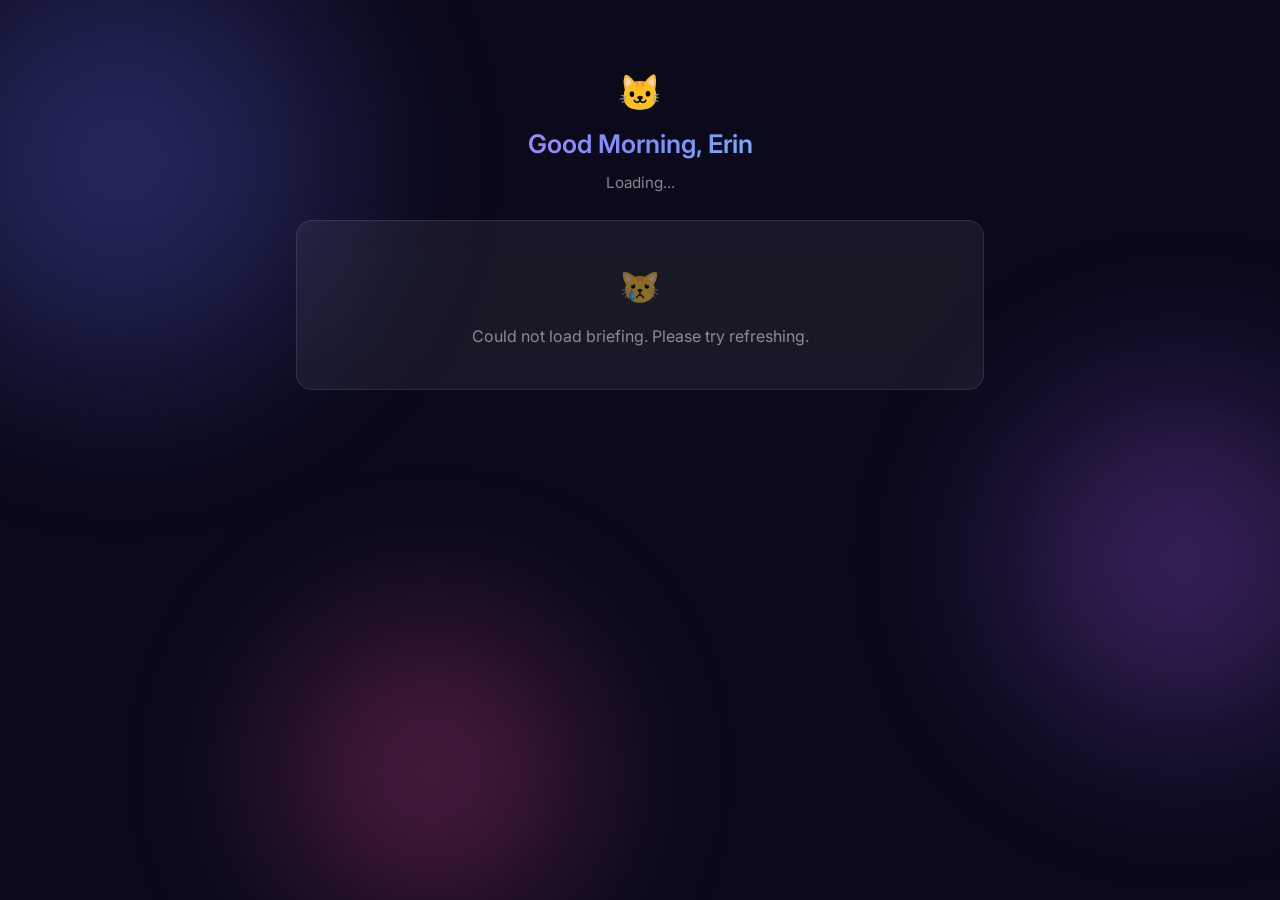
==== commit 63cc49b7: "fix(briefings): restore truncated erin + lauren viewers — missing init() call + feedback handlers" ====
--- a/public/morning/erin/index.html
+++ b/public/morning/erin/index.html
@@ -61,6 +61,24 @@
         }
         .depart-banner .depart-time { font-size: 1.15rem; font-weight: 700; color: #fbbf24; }
         .depart-banner .tag-mobile { display: inline-block; font-size: 0.72rem; font-weight: 600; padding: 3px 10px; border-radius: 20px; background: rgba(248,113,113,0.15); color: #fca5a5; text-transform: uppercase; letter-spacing: 0.5px; margin-left: auto; }
+
+        .peak-hour-card {
+            background: rgba(255,255,255,0.03);
+            border: 1px solid rgba(255,255,255,0.08);
+            border-radius: 14px;
+            padding: 12px 16px;
+            margin-bottom: 18px;
+            font-size: 0.9rem;
+            color: rgba(255,255,255,0.75);
+            display: flex;
+            align-items: center;
+            gap: 10px;
+            flex-wrap: wrap;
+        }
+        .peak-hour-card .ph-total { color: #f0efff; font-weight: 600; }
+        .peak-hour-card .ph-penalty { color: #fbbf24; font-weight: 600; }
+        .peak-hour-card .ph-penalty-none { color: #86efac; font-weight: 600; }
+        .peak-hour-card .ph-note { font-size: 0.75rem; color: rgba(255,255,255,0.35); margin-left: auto; }
 
         .client-card {
             background: rgba(255,255,255,0.04);
@@ -295,6 +313,36 @@
                     html += '</div>';
                 }
 
+                // S78: seeded from tenant_settings.mobile_days=['friday']. Reconcile with shared config in S79.
+                // Belt-and-braces day-guard — server pipeline already nulls peakHour on non-mobile days.
+                var __briefingDayIdx = new Date(briefingDate + 'T00:00:00').getDay();
+                var __isMobileDay = __briefingDayIdx === 5; // Friday
+                // Peak-hour route summary (mobile days only, when computation succeeded)
+                if (__isMobileDay && data.peakHour && data.peakHour.peakMinutes > 0) {
+                    var ph = data.peakHour;
+                    function formatMins(m) {
+                        if (m == null) return '';
+                        if (m < 60) return 'about ' + m + ' min';
+                        var hrs = Math.floor(m / 60);
+                        var rem = m % 60;
+                        return rem > 0 ? 'about ' + hrs + 'h ' + rem + 'm' : 'about ' + hrs + 'h';
+                    }
+                    var totalLabel = formatMins(ph.peakMinutes) + ' of driving today';
+                    var penaltyLabel;
+                    if (ph.penaltyMinutes >= 5) {
+                        penaltyLabel = '<span class="ph-penalty">peak traffic adds ' + formatMins(ph.penaltyMinutes).replace('about ', 'about +') + '</span>';
+                    } else {
+                        penaltyLabel = '<span class="ph-penalty-none">no peak-hour penalty</span>';
+                    }
+                    html += '<div class="peak-hour-card">';
+                    html += '<span>&#x1F6E3;&#xFE0F;</span>';
+                    html += '<span class="ph-total">' + esc(totalLabel) + '</span>';
+                    html += '<span>\u2014</span>';
+                    html += penaltyLabel;
+                    html += '<span class="ph-note">' + ph.stopCount + ' stop' + (ph.stopCount === 1 ? '' : 's') + ' \u2022 Google pessimistic traffic</span>';
+                    html += '</div>';
+                }
+
                 clients.forEach(function(c) {
                     html += '<div class="client-card">';
 
@@ -337,8 +385,15 @@
                         html += '<div class="client-meta" style="margin-top:4px;">' + esc(c.time) + (c.duration ? ' \u2022 ' + c.duration + ' min' : '') + '</div>';
                     }
 
-                    // Address line (especially for mobile)
-                    if (c.address) {
+                    // Drive time + suburb (replaces pin address)
+                    if (c.drive_time_label) {
+                        var driveText = '&#x1F697; ' + esc(c.drive_time_label);
+                        var addrParts = (c.address || '').split(',').map(function(s) { return s.trim(); });
+                        var suburb = addrParts.length > 1 ? addrParts[1] : (addrParts[0] || '');
+                        if (suburb) driveText += ' from ' + esc(suburb);
+                        if (c.access_notes) driveText += ' \u2022 ' + esc(c.access_notes);
+                        html += '<div class="address-line">' + driveText + '</div>';
+                    } else if (c.address) {
                         var addrText = '&#x1F4CD; ' + esc(c.address);
                         if (c.access_notes) addrText += ' \u2022 ' + esc(c.access_notes);
                         html += '<div class="address-line">' + addrText + '</div>';
@@ -468,4 +523,56 @@
                 });
             });
             var fbChange = document.getElementById('fbChange');
-            if (fbChange) fbChan+            if (fbChange) fbChange.addEventListener('input', function() { feedbackState.changeRequest = fbChange.value; });
+            var fbAddRemove = document.getElementById('fbAddRemove');
+            if (fbAddRemove) fbAddRemove.addEventListener('input', function() { feedbackState.addRemove = fbAddRemove.value; });
+            document.querySelectorAll('.choose-reading').forEach(function(btn) {
+                btn.addEventListener('click', function() {
+                    feedbackState.readingExperience = feedbackState.readingExperience === btn.dataset.value ? '' : btn.dataset.value;
+                    document.querySelectorAll('.choose-reading').forEach(function(b) { b.classList.toggle('active', b.dataset.value === feedbackState.readingExperience); });
+                });
+            });
+            document.querySelectorAll('.choose-content').forEach(function(btn) {
+                btn.addEventListener('click', function() {
+                    feedbackState.contentAmount = feedbackState.contentAmount === btn.dataset.value ? '' : btn.dataset.value;
+                    document.querySelectorAll('.choose-content').forEach(function(b) { b.classList.toggle('active', b.dataset.value === feedbackState.contentAmount); });
+                });
+            });
+            document.querySelectorAll('.choose-looks').forEach(function(btn) {
+                btn.addEventListener('click', function() {
+                    feedbackState.looks = feedbackState.looks === btn.dataset.value ? '' : btn.dataset.value;
+                    document.querySelectorAll('.choose-looks').forEach(function(b) { b.classList.toggle('active', b.dataset.value === feedbackState.looks); });
+                });
+            });
+            var fbImprovement = document.getElementById('fbImprovement');
+            if (fbImprovement) fbImprovement.addEventListener('input', function() { feedbackState.improvement = fbImprovement.value; });
+            var fbGeneral = document.getElementById('fbGeneral');
+            if (fbGeneral) fbGeneral.addEventListener('input', function() { feedbackState.generalComments = fbGeneral.value; });
+            var submitBtn = document.getElementById('submitBtn');
+            if (submitBtn) {
+                submitBtn.addEventListener('click', function() {
+                    var msg = document.getElementById('fbMsg');
+                    var hasContent = feedbackState.useful || feedbackState.bestSections.length || (feedbackState.changeRequest && feedbackState.changeRequest.trim()) || (feedbackState.addRemove && feedbackState.addRemove.trim()) || feedbackState.readingExperience || feedbackState.contentAmount || feedbackState.looks || (feedbackState.improvement && feedbackState.improvement.trim()) || (feedbackState.generalComments && feedbackState.generalComments.trim());
+                    if (!hasContent) { msg.className = 'feedback-msg error'; msg.textContent = 'Please provide at least one piece of feedback.'; return; }
+                    submitBtn.disabled = true;
+                    submitBtn.textContent = 'Submitting...';
+                    fetch(API, { method: 'POST', headers: { 'Content-Type': 'application/json' }, body: JSON.stringify({
+                        action: 'feedback', user_name: USER, briefing_date: briefingDate, section: 'combined',
+                        responses: {
+                            useful: feedbackState.useful, best_sections: feedbackState.bestSections,
+                            change_request: feedbackState.changeRequest, add_remove: feedbackState.addRemove,
+                            reading_experience: feedbackState.readingExperience, content_amount: feedbackState.contentAmount,
+                            looks: feedbackState.looks, improvement: feedbackState.improvement, general_comments: feedbackState.generalComments
+                        }
+                    })})
+                    .then(function(res) { if (!res.ok) throw new Error('HTTP ' + res.status); msg.className = 'feedback-msg success'; msg.textContent = 'Thank you! Your feedback has been submitted.'; submitBtn.textContent = 'Submitted \u2713'; })
+                    .catch(function(err) { console.error(err); msg.className = 'feedback-msg error'; msg.textContent = 'Failed to submit. Please try again.'; submitBtn.disabled = false; submitBtn.textContent = 'Submit Feedback'; });
+                });
+            }
+        }
+
+        init();
+    })();
+    </script>
+</body>
+</html>
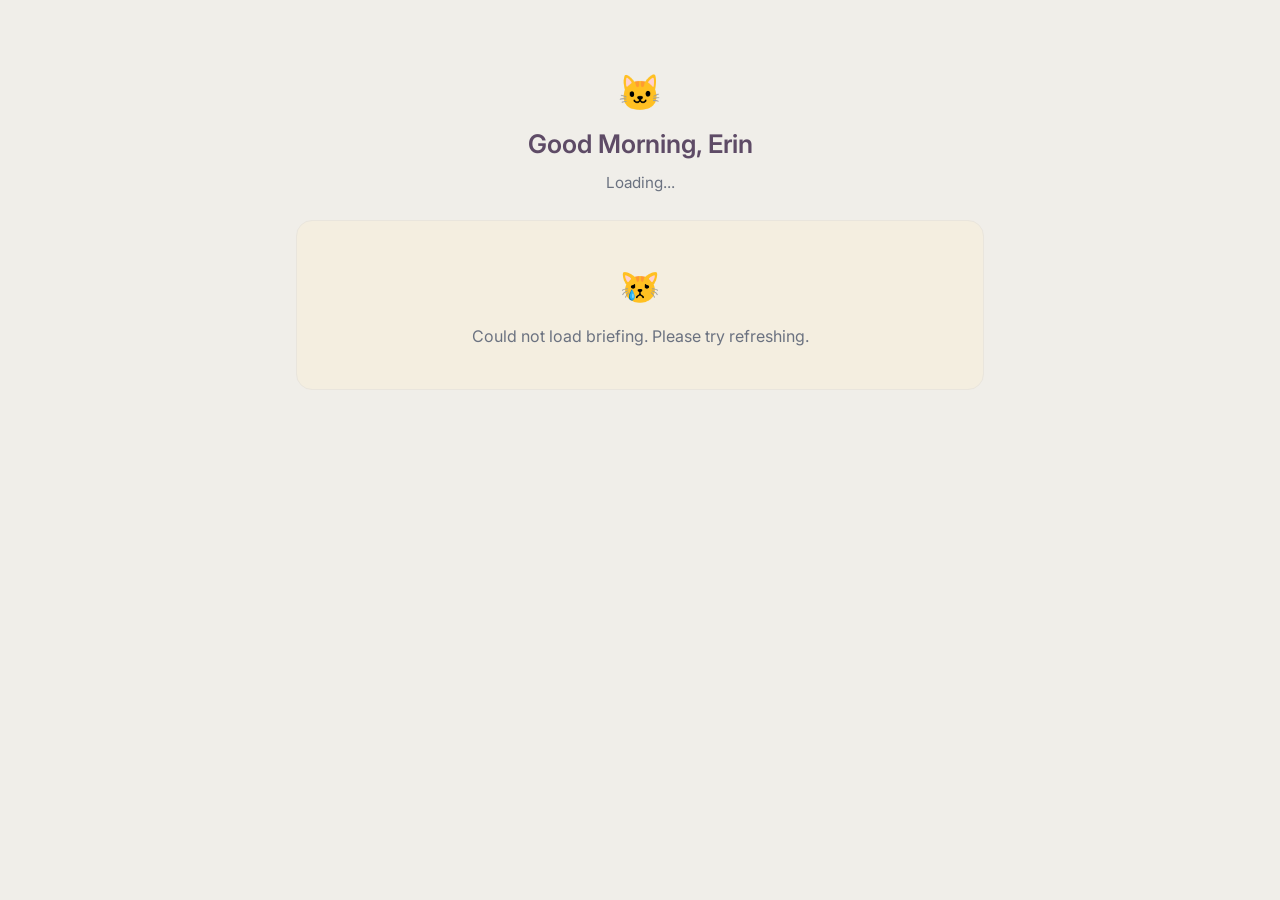
==== commit b4c39e95: "feat(briefing): reorder schedule above news + repalette to GroomOS Cloud Dancer - Section order: Tip" ====
--- a/public/morning/erin/index.html
+++ b/public/morning/erin/index.html
@@ -9,46 +9,37 @@
         *, *::before, *::after { margin: 0; padding: 0; box-sizing: border-box; }
         body {
             font-family: 'Inter', -apple-system, BlinkMacSystemFont, sans-serif;
-            background: #0a0a1a; color: #e0e0f0;
+            background: #F0EEE9; color: #1F2937;
             min-height: 100vh; overflow-x: hidden; line-height: 1.6;
         }
-        .orb { position: fixed; border-radius: 50%; filter: blur(80px); opacity: 0.4; animation: float 20s ease-in-out infinite; pointer-events: none; z-index: 0; }
-        .orb-1 { width: 500px; height: 500px; background: radial-gradient(circle, #6366f1, transparent); top: -10%; left: -10%; }
-        .orb-2 { width: 400px; height: 400px; background: radial-gradient(circle, #a855f7, transparent); top: 40%; right: -8%; animation-delay: -7s; }
-        .orb-3 { width: 350px; height: 350px; background: radial-gradient(circle, #ec4899, transparent); bottom: -5%; left: 20%; animation-delay: -14s; }
-        @keyframes float {
-            0%, 100% { transform: translate(0, 0) scale(1); }
-            33% { transform: translate(30px, -40px) scale(1.05); }
-            66% { transform: translate(-20px, 20px) scale(0.95); }
-        }
         .container { position: relative; z-index: 1; max-width: 720px; margin: 0 auto; padding: 24px 16px 60px; }
-        .glass { background: rgba(255,255,255,0.06); backdrop-filter: blur(16px); -webkit-backdrop-filter: blur(16px); border: 1px solid rgba(255,255,255,0.1); border-radius: 16px; padding: 24px; margin-bottom: 20px; transition: transform 0.2s ease, box-shadow 0.2s ease; }
-        .glass:hover { transform: translateY(-2px); box-shadow: 0 8px 32px rgba(99,102,241,0.15); }
+        .glass { background: #F4EEE0; border: 1px solid #E9E5DD; border-radius: 16px; padding: 24px; margin-bottom: 20px; transition: transform 0.2s ease, box-shadow 0.2s ease; }
+        .glass:hover { transform: translateY(-2px); box-shadow: 0 4px 16px rgba(0,0,0,0.06); }
         .header { text-align: center; padding: 40px 0 20px; }
         .header .logo { font-size: 2.2rem; margin-bottom: 4px; }
-        .header h1 { font-size: 1.6rem; font-weight: 600; background: linear-gradient(135deg, #c084fc, #818cf8, #67e8f9); -webkit-background-clip: text; -webkit-text-fill-color: transparent; background-clip: text; }
-        .header .date { font-size: 0.95rem; color: rgba(255,255,255,0.5); margin-top: 6px; }
-        .header .subline { font-size: 0.85rem; color: rgba(255,255,255,0.35); margin-top: 4px; }
+        .header h1 { font-size: 1.6rem; font-weight: 600; color: #5E4B66; }
+        .header .date { font-size: 0.95rem; color: #6B7280; margin-top: 6px; }
+        .header .subline { font-size: 0.85rem; color: #9CA3AF; margin-top: 4px; }
         .section-icon { font-size: 1.3rem; margin-right: 8px; vertical-align: middle; }
-        .section-title { font-size: 1.1rem; font-weight: 600; margin-bottom: 14px; display: flex; align-items: center; }
-        .tip-card { border-left: 3px solid #a78bfa; }
-        .tip-label { font-size: 0.75rem; text-transform: uppercase; letter-spacing: 1.5px; color: #a78bfa; margin-bottom: 8px; font-weight: 600; }
-        .tip-text { font-size: 0.95rem; color: rgba(255,255,255,0.85); }
-        .news-item { padding: 10px 0; border-bottom: 1px solid rgba(255,255,255,0.06); }
+        .section-title { font-size: 1.1rem; font-weight: 600; margin-bottom: 14px; display: flex; align-items: center; color: #1F2937; }
+        .tip-card { border-left: 3px solid #A693AC; }
+        .tip-label { font-size: 0.75rem; text-transform: uppercase; letter-spacing: 1.5px; color: #A693AC; margin-bottom: 8px; font-weight: 600; }
+        .tip-text { font-size: 0.95rem; color: #374151; }
+        .news-item { padding: 10px 0; border-bottom: 1px solid rgba(0,0,0,0.06); }
         .news-item:last-child { border-bottom: none; }
-        .news-item a { color: #93c5fd; text-decoration: none; font-size: 0.93rem; line-height: 1.5; display: block; transition: color 0.2s; }
-        .news-item a:hover { color: #bfdbfe; text-decoration: underline; }
-        .news-source { font-size: 0.75rem; color: rgba(255,255,255,0.35); margin-top: 2px; }
+        .news-item a { color: #5E4B66; text-decoration: none; font-size: 0.93rem; line-height: 1.5; display: block; transition: color 0.2s; }
+        .news-item a:hover { color: #A693AC; text-decoration: underline; }
+        .news-source { font-size: 0.75rem; color: #6B7280; margin-top: 2px; }
         .news-category { display: inline-block; font-size: 0.72rem; padding: 3px 10px; border-radius: 20px; margin-bottom: 6px; font-weight: 500; }
-        .news-category-iran { background: rgba(248,113,113,0.2); color: #fca5a5; }
-        .news-category-perth { background: rgba(45,212,191,0.2); color: #5eead4; }
-        .news-category-ai { background: rgba(167,139,250,0.2); color: #c4b5fd; }
-        .news-category-good { background: rgba(74,222,128,0.2); color: #86efac; }
+        .news-category-iran { background: #FEE2E2; color: #B91C1C; }
+        .news-category-perth { background: #CCFBF1; color: #0F766E; }
+        .news-category-ai { background: #E8E0EC; color: #5E4B66; }
+        .news-category-good { background: #D1FAE5; color: #047857; }
 
         /* Rich client cards */
         .depart-banner {
-            background: linear-gradient(135deg, rgba(248,113,113,0.12), rgba(251,191,36,0.08));
-            border: 1px solid rgba(248,113,113,0.2);
+            background: #FEF3C7;
+            border: 1px solid #FDE68A;
             border-radius: 14px;
             padding: 14px 18px;
             margin-bottom: 18px;
@@ -57,76 +48,76 @@
             gap: 12px;
             font-size: 0.92rem;
             font-weight: 600;
-            color: #fca5a5;
-        }
-        .depart-banner .depart-time { font-size: 1.15rem; font-weight: 700; color: #fbbf24; }
-        .depart-banner .tag-mobile { display: inline-block; font-size: 0.72rem; font-weight: 600; padding: 3px 10px; border-radius: 20px; background: rgba(248,113,113,0.15); color: #fca5a5; text-transform: uppercase; letter-spacing: 0.5px; margin-left: auto; }
+            color: #92400E;
+        }
+        .depart-banner .depart-time { font-size: 1.15rem; font-weight: 700; color: #B45309; }
+        .depart-banner .tag-mobile { display: inline-block; font-size: 0.72rem; font-weight: 600; padding: 3px 10px; border-radius: 20px; background: #FCD34D; color: #78350F; text-transform: uppercase; letter-spacing: 0.5px; margin-left: auto; }
 
         .peak-hour-card {
-            background: rgba(255,255,255,0.03);
-            border: 1px solid rgba(255,255,255,0.08);
+            background: rgba(0,0,0,0.02);
+            border: 1px solid #E5E7EB;
             border-radius: 14px;
             padding: 12px 16px;
             margin-bottom: 18px;
             font-size: 0.9rem;
-            color: rgba(255,255,255,0.75);
+            color: #4B5563;
             display: flex;
             align-items: center;
             gap: 10px;
             flex-wrap: wrap;
         }
-        .peak-hour-card .ph-total { color: #f0efff; font-weight: 600; }
-        .peak-hour-card .ph-penalty { color: #fbbf24; font-weight: 600; }
-        .peak-hour-card .ph-penalty-none { color: #86efac; font-weight: 600; }
-        .peak-hour-card .ph-note { font-size: 0.75rem; color: rgba(255,255,255,0.35); margin-left: auto; }
+        .peak-hour-card .ph-total { color: #1F2937; font-weight: 600; }
+        .peak-hour-card .ph-penalty { color: #D97706; font-weight: 600; }
+        .peak-hour-card .ph-penalty-none { color: #047857; font-weight: 600; }
+        .peak-hour-card .ph-note { font-size: 0.75rem; color: #6B7280; margin-left: auto; }
 
         .client-card {
-            background: rgba(255,255,255,0.04);
-            border: 1px solid rgba(255,255,255,0.07);
+            background: white;
+            border: 1px solid #E9E5DD;
             border-radius: 16px;
             padding: 20px;
             margin-bottom: 16px;
         }
         .client-card:last-child { margin-bottom: 0; }
         .client-header { display: flex; justify-content: space-between; align-items: flex-start; flex-wrap: wrap; gap: 8px; margin-bottom: 10px; }
-        .client-name { font-size: 1.1rem; font-weight: 700; color: #f0efff; }
-        .client-meta { font-size: 0.82rem; color: rgba(255,255,255,0.45); margin-top: 2px; }
+        .client-name { font-size: 1.1rem; font-weight: 700; color: #1F2937; }
+        .client-meta { font-size: 0.82rem; color: #6B7280; margin-top: 2px; }
         .tag { display: inline-block; font-size: 0.72rem; font-weight: 600; padding: 3px 10px; border-radius: 20px; text-transform: uppercase; letter-spacing: 0.5px; }
-        .tag-confirmed { background: rgba(74,222,128,0.2); color: #86efac; }
-        .tag-unconfirmed { background: rgba(251,191,36,0.2); color: #fde68a; }
-        .tag-new { background: rgba(52,211,153,0.2); color: #6ee7b7; }
+        .tag-confirmed { background: #D1FAE5; color: #047857; }
+        .tag-unconfirmed { background: #FEF3C7; color: #B45309; }
+        .tag-new { background: #FED7AA; color: #B45309; }
 
         .service-line { display: flex; justify-content: space-between; align-items: center; padding: 5px 0; font-size: 0.88rem; flex-wrap: wrap; gap: 4px; }
-        .service-name { color: rgba(255,255,255,0.7); }
-        .service-price { color: #4ade80; font-weight: 600; }
+        .service-name { color: #4B5563; }
+        .service-price { color: #047857; font-weight: 600; }
 
         .address-line {
             font-size: 0.82rem;
-            color: rgba(255,255,255,0.45);
+            color: #6B7280;
             margin: 10px 0;
             padding: 8px 12px;
-            background: rgba(255,255,255,0.03);
+            background: #F9F8F6;
             border-radius: 10px;
         }
 
         .cat-card {
-            background: rgba(167,139,250,0.08);
-            border: 1px solid rgba(167,139,250,0.15);
+            background: #F3EFF5;
+            border: 1px solid #C4B5CB;
             border-radius: 12px;
             padding: 12px 14px;
             margin: 10px 0;
         }
-        .cat-card h4 { font-size: 0.92rem; font-weight: 600; color: #c4b5fd; margin-bottom: 2px; }
-        .cat-card p { font-size: 0.85rem; color: rgba(255,255,255,0.65); margin: 0; line-height: 1.5; }
+        .cat-card h4 { font-size: 0.92rem; font-weight: 600; color: #5E4B66; margin-bottom: 2px; }
+        .cat-card p { font-size: 0.85rem; color: #4B5563; margin: 0; line-height: 1.5; }
 
         .behaviour-summary {
-            background: rgba(96,165,250,0.06);
-            border-left: 3px solid rgba(96,165,250,0.4);
+            background: #EFF6FF;
+            border-left: 3px solid #7AB6D9;
             padding: 12px 14px;
             border-radius: 0 10px 10px 0;
             margin: 10px 0;
             font-size: 0.85rem;
-            color: rgba(255,255,255,0.7);
+            color: #374151;
             line-height: 1.6;
             white-space: pre-line;
         }
@@ -135,48 +126,48 @@
             text-align: right;
             font-size: 1.3rem;
             font-weight: 700;
-            color: #4ade80;
+            color: #047857;
             padding: 16px 0 0;
-            border-top: 1px solid rgba(255,255,255,0.08);
+            border-top: 1px solid #E9E5DD;
             margin-top: 8px;
         }
-        .revenue-label { font-size: 0.82rem; font-weight: 400; color: rgba(255,255,255,0.5); }
-
-        .no-appointments { text-align: center; padding: 30px; color: rgba(255,255,255,0.4); font-style: italic; }
+        .revenue-label { font-size: 0.82rem; font-weight: 400; color: #6B7280; }
+
+        .no-appointments { text-align: center; padding: 30px; color: #9CA3AF; font-style: italic; }
 
         /* Feedback */
-        .feedback-item { background: rgba(255,255,255,0.03); border-radius: 12px; padding: 14px; border: 1px solid rgba(255,255,255,0.06); }
-        .feedback-item-label { font-size: 0.8rem; color: rgba(255,255,255,0.5); text-transform: uppercase; letter-spacing: 0.5px; margin-bottom: 10px; font-weight: 600; display: block; }
+        .feedback-item { background: #F9F8F6; border-radius: 12px; padding: 14px; border: 1px solid #E9E5DD; }
+        .feedback-item-label { font-size: 0.8rem; color: #6B7280; text-transform: uppercase; letter-spacing: 0.5px; margin-bottom: 10px; font-weight: 600; display: block; }
         .toggle-row { display: flex; gap: 8px; margin-bottom: 12px; }
-        .toggle-btn { flex: 1; padding: 10px 12px; background: rgba(255,255,255,0.04); border: 1px solid rgba(255,255,255,0.1); border-radius: 10px; color: rgba(255,255,255,0.6); font-size: 0.85rem; font-weight: 500; cursor: pointer; transition: all 0.2s; }
-        .toggle-btn:hover { border-color: rgba(255,255,255,0.25); }
-        .toggle-btn.active { background: rgba(99,102,241,0.25); border-color: rgba(99,102,241,0.5); color: #c4b5fd; }
+        .toggle-btn { flex: 1; padding: 10px 12px; background: white; border: 1px solid #D1D5DB; border-radius: 10px; color: #4B5563; font-size: 0.85rem; font-weight: 500; cursor: pointer; transition: all 0.2s; }
+        .toggle-btn:hover { border-color: #A693AC; }
+        .toggle-btn.active { background: #E8E0EC; border-color: #A693AC; color: #5E4B66; }
         .feedback-grid { display: grid; grid-template-columns: 1fr 1fr; gap: 10px; margin-bottom: 16px; }
         .tag-grid { display: flex; flex-wrap: wrap; gap: 8px; margin-bottom: 12px; }
-        .tag-btn { padding: 6px 14px; border-radius: 20px; font-size: 0.82rem; cursor: pointer; border: 1px solid rgba(255,255,255,0.12); background: rgba(255,255,255,0.04); color: rgba(255,255,255,0.6); transition: all 0.2s; }
-        .tag-btn.active { background: rgba(99,102,241,0.25); border-color: rgba(99,102,241,0.5); color: #c4b5fd; }
-        .tag-btn:hover { border-color: rgba(255,255,255,0.25); }
-        textarea.glass-input { width: 100%; padding: 12px 14px; background: rgba(255,255,255,0.06); border: 1px solid rgba(255,255,255,0.1); border-radius: 10px; color: #e0e0f0; font-size: 0.9rem; font-family: inherit; resize: vertical; min-height: 70px; margin-bottom: 12px; }
-        textarea.glass-input::placeholder { color: rgba(255,255,255,0.3); }
-        textarea.glass-input:focus { outline: none; border-color: rgba(167,139,250,0.5); box-shadow: 0 0 0 3px rgba(167,139,250,0.1); }
-        .submit-btn { display: block; width: 100%; padding: 14px; border: none; border-radius: 12px; font-size: 1rem; font-weight: 600; cursor: pointer; background: linear-gradient(135deg, #6366f1, #a855f7); color: white; transition: all 0.3s; margin-top: 8px; }
-        .submit-btn:hover { transform: translateY(-1px); box-shadow: 0 6px 20px rgba(99,102,241,0.4); }
+        .tag-btn { padding: 6px 14px; border-radius: 20px; font-size: 0.82rem; cursor: pointer; border: 1px solid #D1D5DB; background: white; color: #4B5563; transition: all 0.2s; }
+        .tag-btn.active { background: #E8E0EC; border-color: #A693AC; color: #5E4B66; }
+        .tag-btn:hover { border-color: #A693AC; }
+        textarea.glass-input { width: 100%; padding: 12px 14px; background: white; border: 1px solid #D1D5DB; border-radius: 10px; color: #1F2937; font-size: 0.9rem; font-family: inherit; resize: vertical; min-height: 70px; margin-bottom: 12px; }
+        textarea.glass-input::placeholder { color: #9CA3AF; }
+        textarea.glass-input:focus { outline: none; border-color: #A693AC; box-shadow: 0 0 0 3px rgba(166,147,172,0.18); }
+        .submit-btn { display: block; width: 100%; padding: 14px; border: none; border-radius: 12px; font-size: 1rem; font-weight: 600; cursor: pointer; background: #A693AC; color: white; transition: all 0.3s; margin-top: 8px; }
+        .submit-btn:hover { background: #8B7893; transform: translateY(-1px); box-shadow: 0 6px 20px rgba(166,147,172,0.35); }
         .submit-btn:active { transform: translateY(0); }
         .submit-btn:disabled { opacity: 0.5; cursor: not-allowed; transform: none; }
         .feedback-msg { text-align: center; padding: 12px; border-radius: 10px; margin-top: 12px; font-size: 0.9rem; display: none; }
-        .feedback-msg.success { display: block; background: rgba(52,211,153,0.12); color: #6ee7b7; }
-        .feedback-msg.error { display: block; background: rgba(239,68,68,0.12); color: #fca5a5; }
+        .feedback-msg.success { display: block; background: #D1FAE5; color: #047857; }
+        .feedback-msg.error { display: block; background: #FEE2E2; color: #B91C1C; }
         .links-grid { display: grid; gap: 8px; }
-        .link-item a { color: #93c5fd; text-decoration: none; font-size: 0.88rem; transition: color 0.2s; }
-        .link-item a:hover { color: #bfdbfe; text-decoration: underline; }
-        .footer { text-align: center; padding: 30px 0; font-size: 0.78rem; color: rgba(255,255,255,0.25); }
-        .footer a { color: rgba(255,255,255,0.35); text-decoration: none; }
-        .footer a:hover { color: rgba(255,255,255,0.5); }
+        .link-item a { color: #5E4B66; text-decoration: none; font-size: 0.88rem; transition: color 0.2s; }
+        .link-item a:hover { color: #A693AC; text-decoration: underline; }
+        .footer { text-align: center; padding: 30px 0; font-size: 0.78rem; color: #9CA3AF; }
+        .footer a { color: #6B7280; text-decoration: none; }
+        .footer a:hover { color: #A693AC; }
         .loading { text-align: center; padding: 60px 20px; }
-        .spinner { width: 36px; height: 36px; border: 3px solid rgba(255,255,255,0.1); border-top-color: #a78bfa; border-radius: 50%; animation: spin 0.8s linear infinite; margin: 0 auto 16px; }
+        .spinner { width: 36px; height: 36px; border: 3px solid #E9E5DD; border-top-color: #A693AC; border-radius: 50%; animation: spin 0.8s linear infinite; margin: 0 auto 16px; }
         @keyframes spin { to { transform: rotate(360deg); } }
-        .loading-text { color: rgba(255,255,255,0.4); font-size: 0.9rem; }
-        .error-state { text-align: center; padding: 40px 20px; color: rgba(255,255,255,0.5); }
+        .loading-text { color: #6B7280; font-size: 0.9rem; }
+        .error-state { text-align: center; padding: 40px 20px; color: #6B7280; }
         .error-state .icon { font-size: 2rem; margin-bottom: 12px; }
         @media (max-width: 500px) {
             .container { padding: 16px 10px 40px; }
@@ -190,9 +181,6 @@
     </style>
 </head>
 <body data-user="erin">
-    <div class="orb orb-1"></div>
-    <div class="orb orb-2"></div>
-    <div class="orb orb-3"></div>
     <div class="container">
         <div class="header">
             <div class="logo">&#x1F431;</div>
@@ -273,30 +261,6 @@
                 html += '<div class="glass tip-card"><div class="tip-label">Claude Tip of the Day</div><div class="tip-text">' + tipText + '</div></div>';
             }
 
-            // Curated News
-            if (news.length) {
-                html += '<div class="glass"><div class="section-title"><span class="section-icon">&#127462;&#127482;</span> Curated News</div>';
-                news.forEach(function(n) {
-                    html += '<div class="news-item">';
-                    if (n.label && n.emoji) html += '<span class="news-category ' + getCategoryClass(n.label) + '">' + esc(n.emoji) + ' ' + esc(n.label) + '</span>';
-                    html += '<a href="' + escAttr(n.link) + '" target="_blank" rel="noopener">' + esc(n.title) + '</a>';
-                    if (n.source) html += '<div class="news-source">' + esc(n.source) + '</div>';
-                    html += '</div>';
-                });
-                html += '</div>';
-            }
-
-            // F1 News
-            if (f1.length) {
-                html += '<div class="glass"><div class="section-title"><span class="section-icon">&#127950;&#65039;</span> Formula 1</div>';
-                f1.forEach(function(n) {
-                    html += '<div class="news-item"><a href="' + escAttr(n.link) + '" target="_blank" rel="noopener">' + esc(n.title) + '</a>';
-                    if (n.source) html += '<div class="news-source">' + esc(n.source) + '</div>';
-                    html += '</div>';
-                });
-                html += '</div>';
-            }
-
             // === TODAY'S SCHEDULE (Rich Client Cards) ===
             html += '<div class="glass"><div class="section-title"><span class="section-icon">&#128197;</span> Today\'s Schedule</div>';
 
@@ -388,6 +352,7 @@
                     // Drive time + suburb (replaces pin address)
                     if (c.drive_time_label) {
                         var driveText = '&#x1F697; ' + esc(c.drive_time_label);
+                        // Extract suburb from address for context
                         var addrParts = (c.address || '').split(',').map(function(s) { return s.trim(); });
                         var suburb = addrParts.length > 1 ? addrParts[1] : (addrParts[0] || '');
                         if (suburb) driveText += ' from ' + esc(suburb);
@@ -437,6 +402,30 @@
                 html += '</div>';
             }
             html += '</div>';
+
+            // Curated News
+            if (news.length) {
+                html += '<div class="glass"><div class="section-title"><span class="section-icon">&#127462;&#127482;</span> Curated News</div>';
+                news.forEach(function(n) {
+                    html += '<div class="news-item">';
+                    if (n.label && n.emoji) html += '<span class="news-category ' + getCategoryClass(n.label) + '">' + esc(n.emoji) + ' ' + esc(n.label) + '</span>';
+                    html += '<a href="' + escAttr(n.link) + '" target="_blank" rel="noopener">' + esc(n.title) + '</a>';
+                    if (n.source) html += '<div class="news-source">' + esc(n.source) + '</div>';
+                    html += '</div>';
+                });
+                html += '</div>';
+            }
+
+            // F1 News
+            if (f1.length) {
+                html += '<div class="glass"><div class="section-title"><span class="section-icon">&#127950;&#65039;</span> Formula 1</div>';
+                f1.forEach(function(n) {
+                    html += '<div class="news-item"><a href="' + escAttr(n.link) + '" target="_blank" rel="noopener">' + esc(n.title) + '</a>';
+                    if (n.source) html += '<div class="news-source">' + esc(n.source) + '</div>';
+                    html += '</div>';
+                });
+                html += '</div>';
+            }
 
             // === FEEDBACK PANEL 1 ===
             html += '<div class="glass feedback-section"><div class="section-title"><span class="section-icon">&#128203;</span> How was today\'s briefing?</div>';
